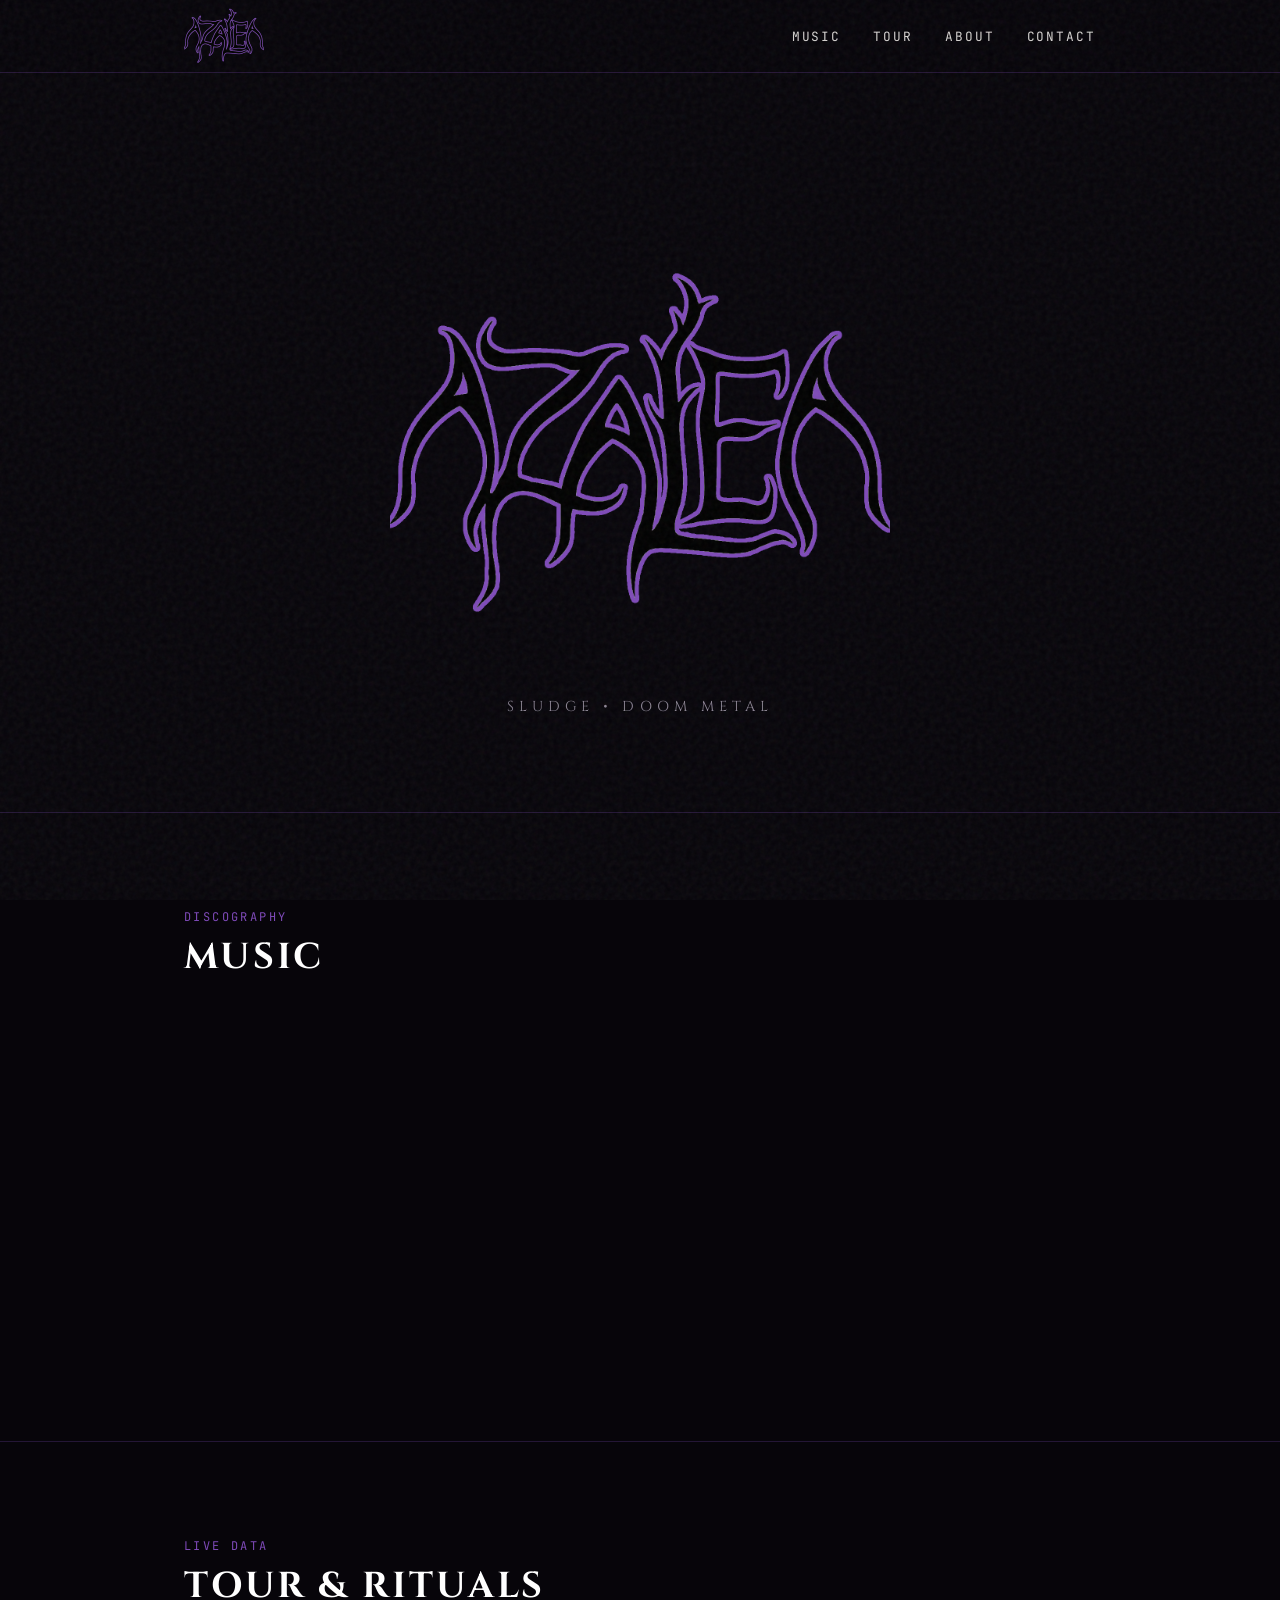
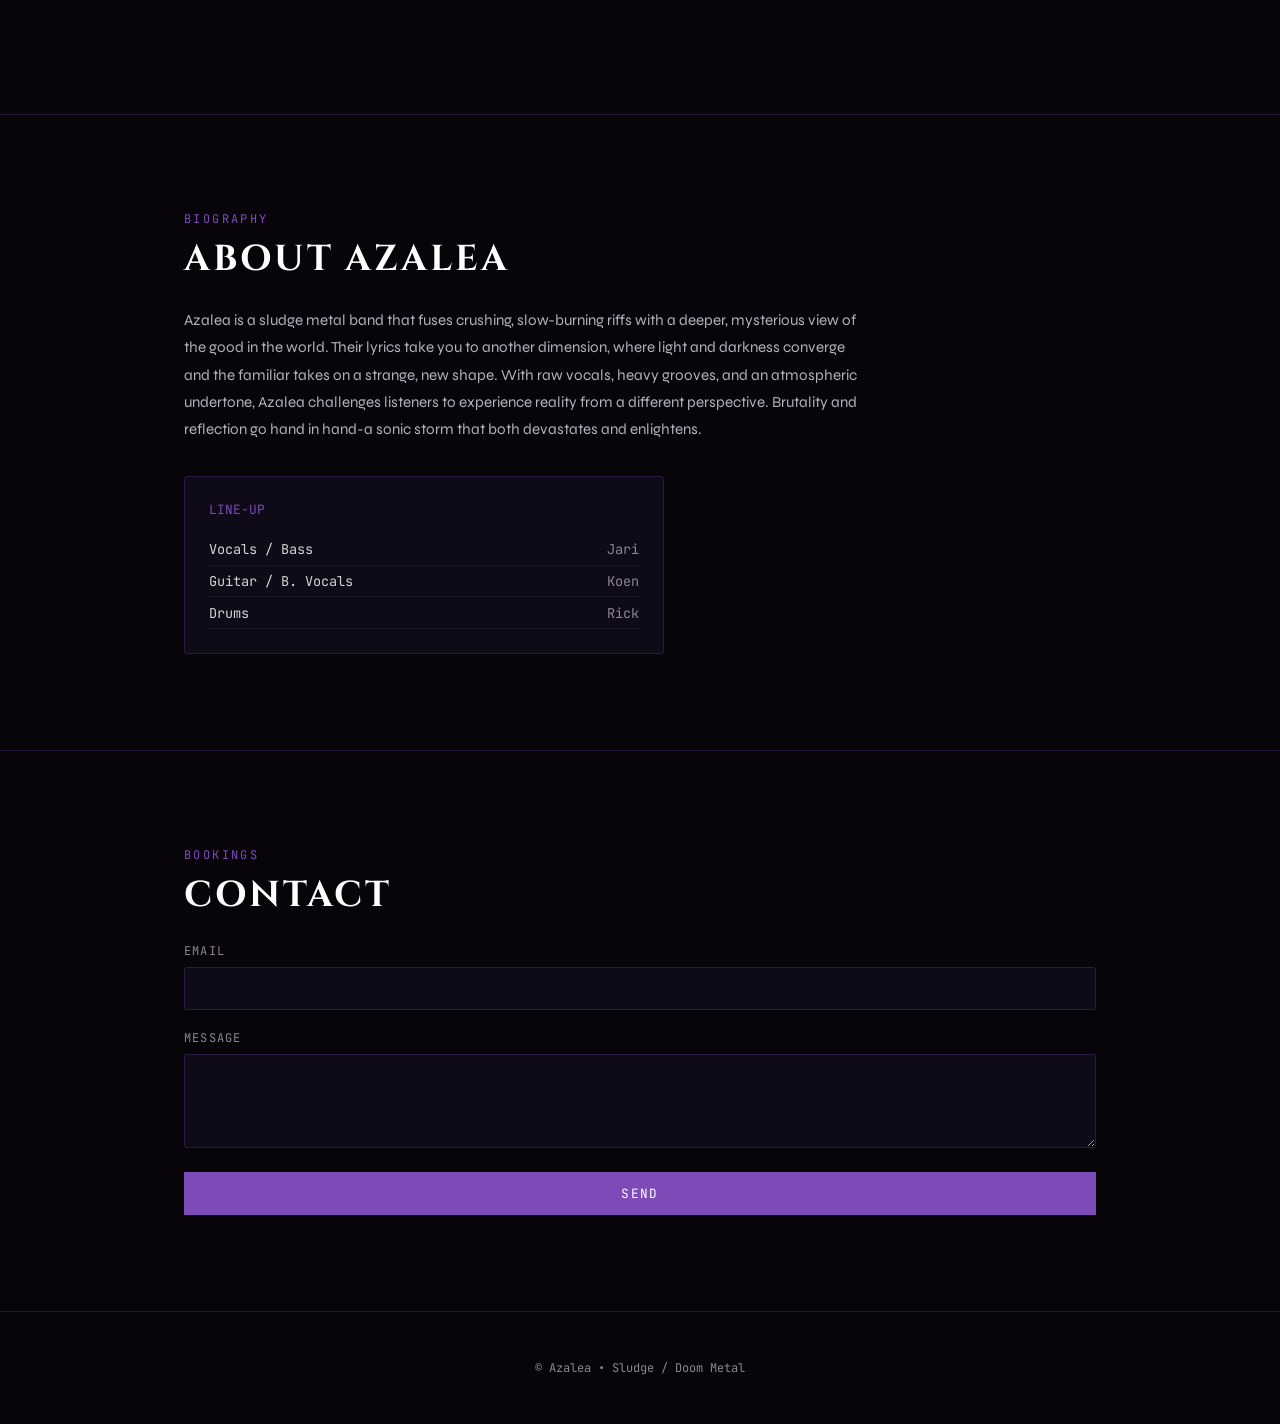
==== index.html @ 16173505 "first commit" ====
<!DOCTYPE html>
<html lang="nl">
<head>
  <meta charset="UTF-8">
  <meta name="viewport" content="width=device-width, initial-scale=1.0">
  <title>Azalea | Sludge &amp; Doom</title>
  
  <!-- Typografie: UnifrakturMaguntia (Doom/Gothic), Cinzel & Syne -->
  <link rel="preconnect" href="https://fonts.googleapis.com">
  <link rel="preconnect" href="https://fonts.gstatic.com" crossorigin>
  <link href="https://fonts.googleapis.com/css2?family=Cinzel:wght@600;800&family=Syne:wght@400;600&family=UnifrakturMaguntia&family=JetBrains+Mono:wght@400;500&display=swap" rel="stylesheet">
  <link rel="stylesheet" href="styles.css">
</head>

<body>
  <!-- Geanimeerde Grain Overlay (Pure CSS/SVG Data URI) -->
  <div class="film-grain"></div>

  <header>
    <div class="container nav-inner">
      <a href="#" class="font-gothic" style="font-size: 2rem; color: #fff;">        
        <img src="images\AzaleaTextBlackWithPurpleBorder.png" alt="Logo" id="logo-banner">
      </a>
      <nav class="nav-links font-mono">
        <a href="#muziek">Music</a>
        <a href="#tour">Tour</a>
        <a href="#over">About</a>
        <a href="#contact">Contact</a>
        <!-- <a href="#rider">Rider</a> -->
      </nav>
    </div>
  </header>

  <main>
    <!-- HERO -->
    <section class="hero">
      <div class="container">
        <!-- <h1 class="hero-title font-gothic">Azalea</h1> -->
        <img src="images\AzaleaTextBlackWithPurpleBorder.png" alt="Logo" id="logo-body">
        <p class="hero-subtitle font-cinzel">Sludge &bull; Doom Metal</p>
      </div>
    </section>

    <!-- MUZIEK / RELEASES -->
    <section id="muziek">
      <div class="container">

        <span class="section-tag font-mono">Discography</span>
        <h2 class="section-title font-cinzel">Music</h2>
        
        <iframe data-testid="embed-iframe" style="border-radius:12px" src="https://open.spotify.com/embed/artist/0kKaTsmBnzw7orHhPOg2nT?utm_source=generator&theme=0&si=a61c5b6fee55493f" width="100%" height="352" frameBorder="0" allowfullscreen="" allow="autoplay; clipboard-write; encrypted-media; fullscreen; picture-in-picture" loading="lazy"></iframe>

        <!-- <div class="music-list">
          //Album / EP Container (Klaar om direct te vullen met jullie release)
          <article class="release-box">
            <header class="release-header">
              <div>
                <h3 class="font-cinzel">[Titel van Album / EP]</h3>
                <span class="font-mono" style="font-size: 0.75rem; color: var(--text-muted);">Jaar / Formaat (bijv. 2026 &bull; Vinyl &amp; Digital)</span>
              </div>
              <a href="#" class="ticket-link font-mono" target="_blank" rel="noopener">Bandcamp / Luister &rarr;</a>
            </header>

            //Semantische tracklijst
            <div class="font-mono">
              <div class="track-row">
                <span>01. [Tracknaam 1]</span>
                <span style="color: var(--text-muted);">00:00</span>
              </div>
              <div class="track-row">
                <span>02. [Tracknaam 2]</span>
                <span style="color: var(--text-muted);">00:00</span>
              </div>
              <div class="track-row">
                <span>03. [Tracknaam 3]</span>
                <span style="color: var(--text-muted);">00:00</span>
              </div>
            </div>
          </article>
        </div> -->
      </div>
    </section>

    <!-- TOUR & RITUELEN -->
    <section id="tour">
      <div class="container">
        <span class="section-tag font-mono">Live Data</span>
        <h2 class="section-title font-cinzel">Tour &amp; Rituals</h2>

        <!-- <table class="tour-table font-mono">
          <thead>
            <tr>
              <th>Datum</th>
              <th>Locatie / Zaal</th>
              <th>Stad</th>
              <th style="text-align: right;">Tickets / Info</th>
            </tr>
          </thead>
          <tbody>
            // Rij placeholder: kopieer voor elke nieuwe show
            <tr>
              <td>[DD MMM JJJJ]</td>
              <td>[Naam Zaal / Festival]</td>
              <td>[Stad, Land]</td>
              <td style="text-align: right;">
                <a href="#" class="ticket-link" target="_blank" rel="noopener">Info</a>
              </td>
            </tr>
          </tbody>
        </table> -->

        <!-- #region bandsintownWidget-->
          <script charset="utf-8" src="https://widgetv3.bandsintown.com/main.min.js"></script>
            <a class="bit-widget-initializer"
              data-artist-name="id_15620983"
              
              data-background-color="rgba(121,0,0,0)"
              data-separator-color="rgba(221,221,221,1)"
              data-text-color="rgba(66,66,66,1)"
              data-font="Luminari"
              data-auto-style="true"
              
              data-button-label-capitalization="capitalize"
              data-header-capitalization="uppercase"
              data-location-capitalization="capitalize"
              data-venue-capitalization="capitalize"
              data-local-dates-position="tab"
              data-display-lineup="false"
              data-display-start-time="false"
              data-social-share-icon="false"
              data-display-limit="all"
              
              data-date-format="MMM. D, YYYY"
              data-date-orientation="horizontal"
              data-date-border-color="#4A4A4A"
              data-date-border-width="1px"
              data-date-capitalization="capitalize"
              data-date-border-radius="10px"
              
              data-event-ticket-cta-size="medium"
              data-event-ticket-text="TICKETS"
              data-event-ticket-icon="false"
              data-event-ticket-cta-text-color="rgba(255,255,255,1)"
              data-event-ticket-cta-bg-color="rgba(126,74,184,1)"
              data-event-ticket-cta-border-color="rgba(126,74,184,1)"
              data-event-ticket-cta-border-width="0px"
              data-event-ticket-cta-border-radius="2px"
              
              data-sold-out-button-text-color="rgba(255,255,255,1)"
              data-sold-out-button-background-color="rgba(74,74,74,1)"
              data-sold-out-button-border-color="rgba(74,74,74,1)"
              data-sold-out-button-clickable="true"
              
              data-event-rsvp-position="left"
              data-event-rsvp-cta-size="medium"
              data-event-rsvp-only-show-icon="false"
              data-event-rsvp-text="RSVP"
              data-event-rsvp-icon="false"
              data-event-rsvp-cta-text-color="rgba(74,74,74,1)"
              data-event-rsvp-cta-bg-color="rgba(126,74,184,1)"
              data-event-rsvp-cta-border-color="rgba(74,74,74,1)"
              data-event-rsvp-cta-border-width="1px"
              data-event-rsvp-cta-border-radius="2px"
              
              data-follow-section-position="top"
              data-follow-section-alignment="center"
              data-follow-section-header-text="Get updates on new shows, new music, and more"
              data-follow-section-cta-size="medium"
              data-follow-section-cta-text="FOLLOW"
              data-follow-section-cta-icon="false"
              data-follow-section-cta-text-color="rgba(255,255,255,1)"
              data-follow-section-cta-bg-color="rgba(126,74,184,1)"
              data-follow-section-cta-border-color="rgba(74,74,74,1)"
              data-follow-section-cta-border-width="0px"
              data-follow-section-cta-border-radius="2px"
              
              data-play-my-city-position="bottom"
              data-play-my-city-alignment="center"
              data-play-my-city-header-text="Don't see a show near you?"
              data-play-my-city-cta-size="medium"
              data-play-my-city-cta-text="REQUEST A SHOW"
              data-play-my-city-cta-icon="false"
              data-play-my-city-cta-text-color="rgba(255,255,255,1)"
              data-play-my-city-cta-bg-color="rgba(126,74,184,1)"
              data-play-my-city-cta-border-color="rgba(74,74,74,1)"
              data-play-my-city-cta-border-width="0px"
              data-play-my-city-cta-border-radius="2px"
              
              data-language="en"
              data-layout-breakpoint="900"
              data-app-id="d1e17d46e41386266c8e45680f3ad95c"
              data-bit-logo-position="hidden"
              data-bit-logo-color="rgba(66,66,66,1)">
            </a>
        <!-- #endregion -->

      </div>
    </section>

    <!-- OVER DE BAND -->
    <section id="over">
      <div class="container">
        <span class="section-tag font-mono">Biography</span>
        <h2 class="section-title font-cinzel">About Azalea</h2>

        <div style="max-width: 680px; line-height: 1.8; margin-top: 1.5rem; font-size: 0.95rem; color: #b5b0be;">
          <p style="margin-bottom: 1.25rem;">
            Azalea is a sludge metal band that fuses crushing, slow-burning riffs with a deeper, mysterious view of the good in the world. 
            Their lyrics take you to another dimension, where light and darkness converge and the familiar takes on a strange, new shape. 
            With raw vocals, heavy grooves, and an atmospheric undertone, Azalea challenges listeners to experience reality from a different perspective. 
            Brutality and reflection go hand in hand-a sonic storm that both devastates and enlightens.
          </p>
        </div>

        <!-- Bezetting -->
        <div class="rider-card font-mono" style="margin-top: 2rem; max-width: 480px;">
          <div style="font-size: 0.8rem; color: var(--azalea-purple); text-transform: uppercase;">Line-up</div>
          <ul>
            <li><span>Vocals / Bass</span><span style="color: var(--text-muted);">Jari</span></li>
            <li><span>Guitar / B. Vocals</span><span style="color: var(--text-muted);">Koen</span></li>
            <li><span>Drums</span><span style="color: var(--text-muted);">Rick</span></li>
          </ul>
        </div>
      </div>
    </section>

    <!-- CONTACT & EPK RIDER -->
    <section id="contact">
      <div class="container">
        <div class="grid-1">
          <!-- Boekingen / Contact Formulier -->
          <div>
            <span class="section-tag font-mono">Bookings</span>
            <h2 class="section-title font-cinzel">Contact</h2>
            <form action="mailto:azaleadoom@gmail.com" method="POST" enctype="text/plain" style="margin-top: 1.5rem;">
              <!-- <div class="form-group">
                <label for="naam" class="font-mono">Name / Organisatie</label>
                <input type="text" id="naam" name="naam" required>
              </div> -->
              <div class="form-group">
                <label for="email" class="font-mono">Email</label>
                <input type="email" id="email" name="email" required>
              </div>
              <div class="form-group">
                <label for="bericht" class="font-mono">Message</label>
                <textarea id="bericht" name="bericht" rows="4" required></textarea>
              </div>
              <button type="submit" class="btn-submit">Send</button>
            </form>
          </div>

          <!-- Technische Rider Skeleton -->
          <!-- <div id="rider">
            <span class="section-tag font-mono">Voor Zaaltechnici</span>
            <h2 class="section-title font-cinzel">Technische Rider</h2>
            <div class="rider-card font-mono" style="margin-top: 1.5rem;">
              <p style="font-size: 0.8rem; color: var(--text-muted); margin-bottom: 1rem;">
                Basisspecificaties voor optredens.
              </p>
              <ul>
                <li><span>Priklijst</span><span>[Aantal kanalen, bijv. 12]</span></li>
                <li><span>Stemming</span><span>Drop-A (Voldoende sublaag PA vereist)</span></li>
                <li><span>Monitoring</span><span>Minimaal 4 groepen</span></li>
                <li><span>Stroom</span><span>Vrije 16A groepen op het podium</span></li>
              </ul>
              <div style="margin-top: 1.25rem;">
                <a href="#" class="ticket-link" style="display: inline-block; width: 100%; text-align: center;">Download Volledige PDF Rider</a>
              </div>
            </div>
          </div> -->
        </div>
      </div>
    </section>
  </main>

  <footer>
    <div class="container font-mono">
      <p>&copy; Azalea &bull; Sludge / Doom Metal</p>
    </div>
  </footer>
</body>
</html>
---- styles.css ----
:root {
    --bg-dark: #07050a;
    --bg-surface: #0f0a17;
    --bg-elevated: #160f22;
    --azalea-purple: #7E4AB8;
    --azalea-light: #a778e3;
    --text-main: #d6d3d1;
    --text-muted: #8c8594;
    --border-subtle: rgba(126, 74, 184, 0.25);
    --border-focus: rgba(126, 74, 184, 0.7);
}

* {
    box-sizing: border-box;
    margin: 0;
    padding: 0;
}

html {
    scroll-behavior: smooth;
    background-color: var(--bg-dark);
    color: var(--text-main);
    font-family: 'Syne', sans-serif;
}

/* Film grain overlay zonder externe assets */
.film-grain {
    position: fixed;
    inset: 0;
    width: 100vw;
    height: 100vh;
    pointer-events: none;
    z-index: 50;
    opacity: 0.06;
    background-image: url("data:image/svg+xml,%3Csvg viewBox='0 0 200 200' xmlns='http://www.w3.org/2000/svg'%3E%3Cfilter id='noiseFilter'%3E%3CfeTurbulence type='fractalNoise' baseFrequency='0.85' numOctaves='3' stitchTiles='stitch'/%3E%3C/filter%3E%3Crect width='100%25' height='100%25' filter='url(%23noiseFilter)'/%3E%3C/svg%3E");
    animation: grainJitter 0.35s steps(4) infinite;
}

@keyframes grainJitter {
    0% { transform: translate(0, 0); }
    25% { transform: translate(-2px, 2px); }
    50% { transform: translate(3px, -1px); }
    75% { transform: translate(-2px, -3px); }
    100% { transform: translate(1px, 2px); }
}

/* Typografie & utilities */
.font-gothic { font-family: 'UnifrakturMaguntia', serif; }
.font-cinzel { font-family: 'Cinzel', serif; letter-spacing: 0.08em; }
.font-mono { font-family: 'JetBrains Mono', monospace; }

a {
    color: inherit;
    text-decoration: none;
    transition: color 0.2s ease;
}

/* Layout componenten */
.container {
    width: 100%;
    max-width: 960px;
    margin: 0 auto;
    padding: 0 1.5rem;
}

header {
    position: sticky;
    top: 0;
    z-index: 40;
    background-color: rgba(7, 5, 10, 0.92);
    backdrop-filter: blur(8px);
    border-bottom: 1px solid var(--border-subtle);
}

.nav-inner {
    display: flex;
    justify-content: space-between;
    align-items: center;
    height: 4.5rem;
}

.nav-links {
    display: flex;
    gap: 2rem;
    font-size: 0.8rem;
    text-transform: uppercase;
    letter-spacing: 0.15em;
}

.nav-links a:hover {
    color: var(--azalea-purple);
}

section {
    padding: 6rem 0;
    border-bottom: 1px solid var(--border-subtle);
}

.section-title {
    font-size: 2.25rem;
    color: #fff;
    margin-bottom: 0.5rem;
    text-transform: uppercase;
}

.section-tag {
    font-size: 0.75rem;
    color: var(--azalea-purple);
    text-transform: uppercase;
    letter-spacing: 0.2em;
    display: block;
    margin-bottom: 0.5rem;
}

/* Hero */
.hero {
    min-height: 80vh;
    display: flex;
    align-items: center;
    justify-content: center;
    text-align: center;
    position: relative;
}

.hero-title {
    font-size: clamp(4.5rem, 14vw, 9.5rem);
    color: #f5f5f4;
    line-height: 0.95;
    text-shadow: 0 0 35px rgba(126, 74, 184, 0.5);
}

.hero-subtitle {
    font-size: 0.9rem;
    letter-spacing: 0.35em;
    text-transform: uppercase;
    color: var(--text-muted);
    margin-top: 1.5rem;
}

/* Markup: Muziek lijst */
.music-list {
    display: flex;
    flex-direction: column;
    gap: 1.5rem;
    margin-top: 2.5rem;
}

.release-box {
    border: 1px solid var(--border-subtle);
    background-color: var(--bg-surface);
    padding: 1.5rem;
    border-radius: 4px;
}

.release-header {
    display: flex;
    justify-content: space-between;
    align-items: baseline;
    border-bottom: 1px solid var(--border-subtle);
    padding-bottom: 0.75rem;
    margin-bottom: 1rem;
}

.release-header h3 {
    font-size: 1.25rem;
    color: #fff;
}

.track-row {
    display: flex;
    justify-content: space-between;
    padding: 0.5rem 0;
    font-size: 0.85rem;
    border-bottom: 1px solid rgba(255, 255, 255, 0.04);
}

.track-row:last-child {
    border-bottom: none;
}

/* Markup: Tour tabel */
.tour-table {
    width: 100%;
    border-collapse: collapse;
    margin-top: 2rem;
    font-size: 0.85rem;
}

.tour-table th {
    text-align: left;
    padding: 0.75rem 1rem;
    color: var(--azalea-purple);
    border-bottom: 1px solid var(--border-subtle);
    font-size: 0.75rem;
    text-transform: uppercase;
    letter-spacing: 0.1em;
}

.tour-table td {
    padding: 1rem;
    border-bottom: 1px solid rgba(255, 255, 255, 0.05);
}

.tour-table tr:hover td {
    background-color: var(--bg-surface);
}

.ticket-link {
    color: var(--azalea-purple);
    border: 1px solid var(--border-subtle);
    padding: 0.35rem 0.75rem;
    border-radius: 3px;
    font-size: 0.75rem;
    text-transform: uppercase;
}

.ticket-link:hover {
    background-color: var(--azalea-purple);
    color: #fff;
}

/* Formulieren & EPK */
.grid-2 {
    display: grid;
    grid-template-columns: 1fr;
    gap: 3rem;
    margin-top: 2rem;
}

@media (min-width: 768px) {
    .grid-2 {
    grid-template-columns: 1fr 1fr;
    }
}

.form-group {
    margin-bottom: 1.25rem;
}

.form-group label {
    display: block;
    font-size: 0.75rem;
    text-transform: uppercase;
    letter-spacing: 0.1em;
    margin-bottom: 0.5rem;
    color: var(--text-muted);
}

.form-group input,
.form-group textarea {
    width: 100%;
    background-color: var(--bg-surface);
    border: 1px solid var(--border-subtle);
    color: #fff;
    padding: 0.75rem;
    font-family: inherit;
    font-size: 0.85rem;
    border-radius: 3px;
}

.form-group input:focus,
.form-group textarea:focus {
    outline: none;
    border-color: var(--azalea-purple);
}

.btn-submit {
    background-color: var(--azalea-purple);
    color: #fff;
    border: none;
    padding: 0.8rem 1.5rem;
    font-family: 'JetBrains Mono', monospace;
    font-size: 0.8rem;
    text-transform: uppercase;
    letter-spacing: 0.1em;
    cursor: pointer;
    width: 100%;
}

.btn-submit:hover {
    background-color: var(--azalea-light);
}

.rider-card {
    background-color: var(--bg-surface);
    border: 1px solid var(--border-subtle);
    padding: 1.5rem;
    border-radius: 4px;
}

.rider-card ul {
    list-style: none;
    margin-top: 1rem;
}

.rider-card li {
    padding: 0.4rem 0;
    border-bottom: 1px solid rgba(255, 255, 255, 0.05);
    font-size: 0.85rem;
    display: flex;
    justify-content: space-between;
}

footer {
    padding: 3rem 0;
    text-align: center;
    font-size: 0.75rem;
    color: var(--text-muted);
}

#logo-banner {
    height: 80px;
}

#logo-body {
    height: 500px;
}
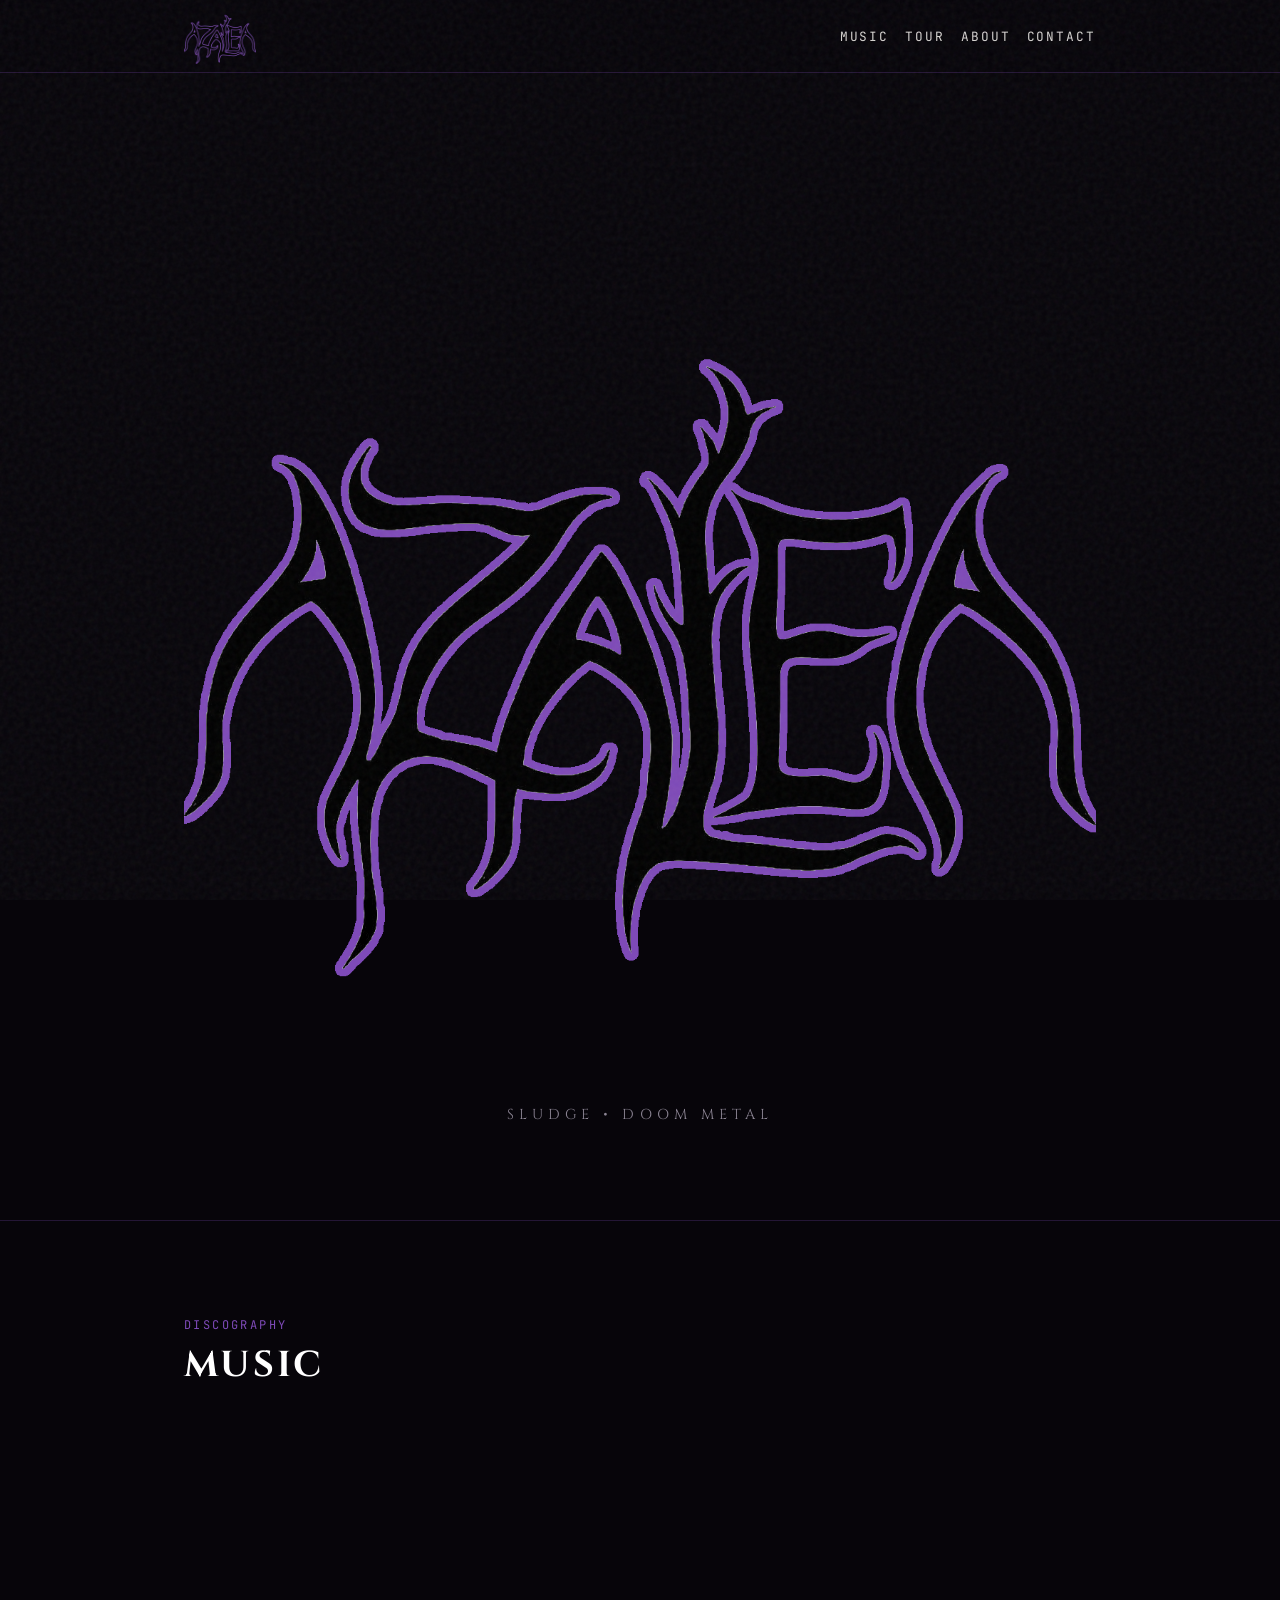
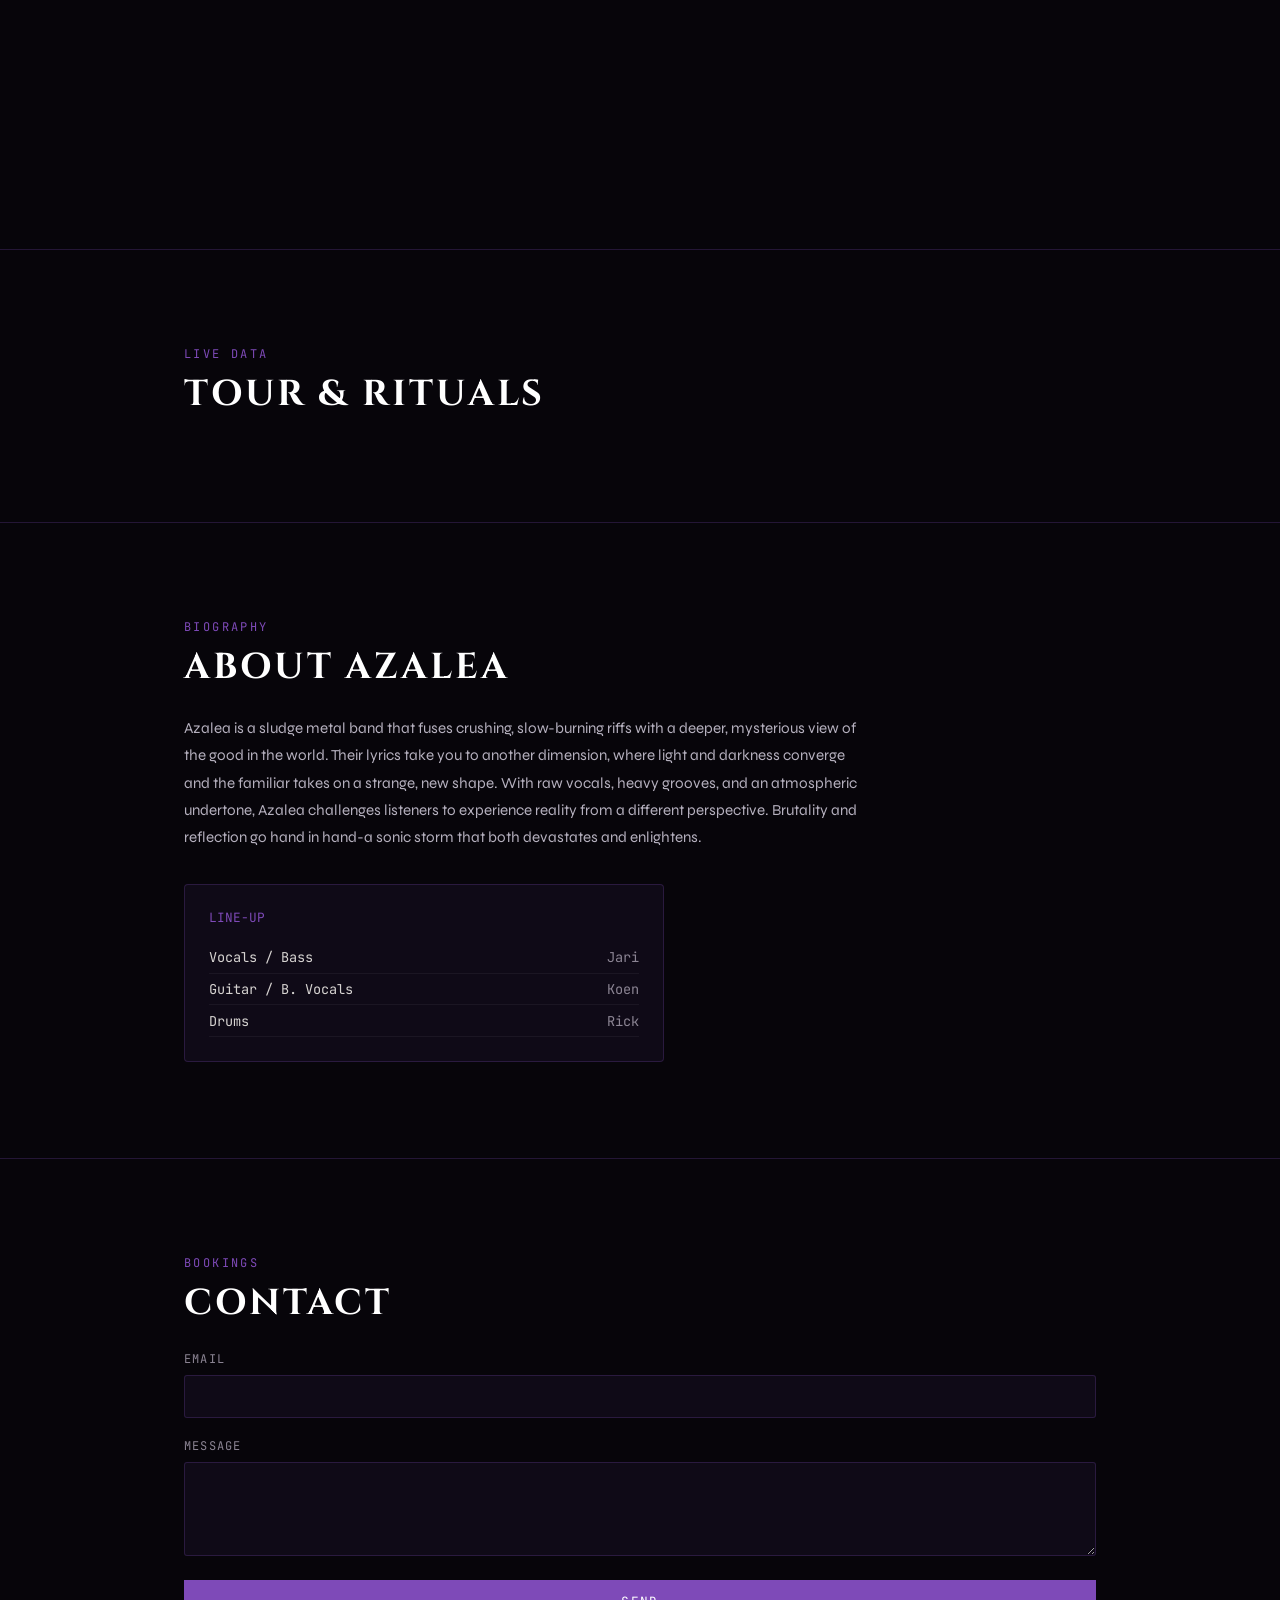
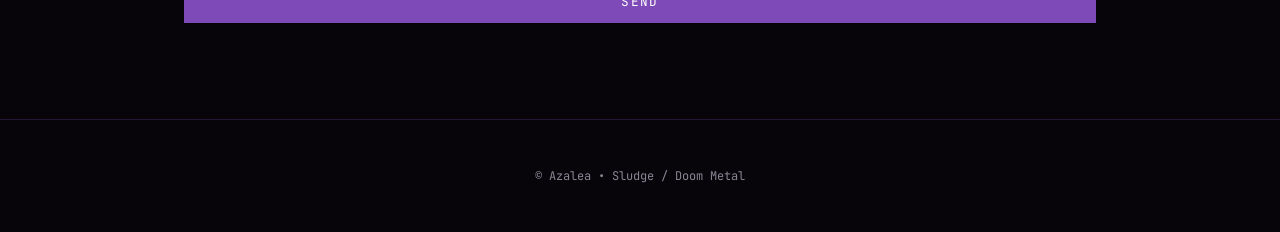
==== commit 3ba9da6f: "Logo en banner fixes" ====
--- a/index.html
+++ b/index.html
@@ -18,8 +18,9 @@
 
   <header>
     <div class="container nav-inner">
-      <a href="#" class="font-gothic" style="font-size: 2rem; color: #fff;">        
-        <img src="images\AzaleaTextBlackWithPurpleBorder.png" alt="Logo" id="logo-banner">
+      <a href="#" class="font-gothic">
+        <div id="banner-text">Azalea</div>
+        <img src="images\AzaleaTextBlackWithPurpleBorder.png" alt="Logo" id="banner-logo">
       </a>
       <nav class="nav-links font-mono">
         <a href="#muziek">Music</a>
@@ -36,7 +37,7 @@
     <section class="hero">
       <div class="container">
         <!-- <h1 class="hero-title font-gothic">Azalea</h1> -->
-        <img src="images\AzaleaTextBlackWithPurpleBorder.png" alt="Logo" id="logo-body">
+        <img src="images\AzaleaTextBlackWithPurpleBorder.png" alt="Logo" id="body-logo">
         <p class="hero-subtitle font-cinzel">Sludge &bull; Doom Metal</p>
       </div>
     </section>
--- a/styles.css
+++ b/styles.css
@@ -27,8 +27,8 @@
 .film-grain {
     position: fixed;
     inset: 0;
-    width: 100vw;
-    height: 100vh;
+    width: 100%;
+    height: 100%;
     pointer-events: none;
     z-index: 50;
     opacity: 0.06;
@@ -81,7 +81,7 @@
 
 .nav-links {
     display: flex;
-    gap: 2rem;
+    gap: 1rem;
     font-size: 0.8rem;
     text-transform: uppercase;
     letter-spacing: 0.15em;
@@ -308,10 +308,31 @@
     color: var(--text-muted);
 }
 
-#logo-banner {
-    height: 80px;
-}
-
-#logo-body {
-    height: 500px;
+#banner-text {
+    margin-right: 1rem;
+    font-size: 1.5rem; 
+    color: #fff;
+    display: none;
+}
+
+#banner-logo {
+    width: 100%;
+    max-height: 4.5rem;
+    display: block;
+}
+
+#body-logo {
+    max-width: 100%;
+    height: auto;
+    display: block;
+}
+
+@media (max-width: 400px) {
+    #banner-text {
+        display: block !important;
+    }
+
+    #banner-logo {
+        display: none;
+    }
 }
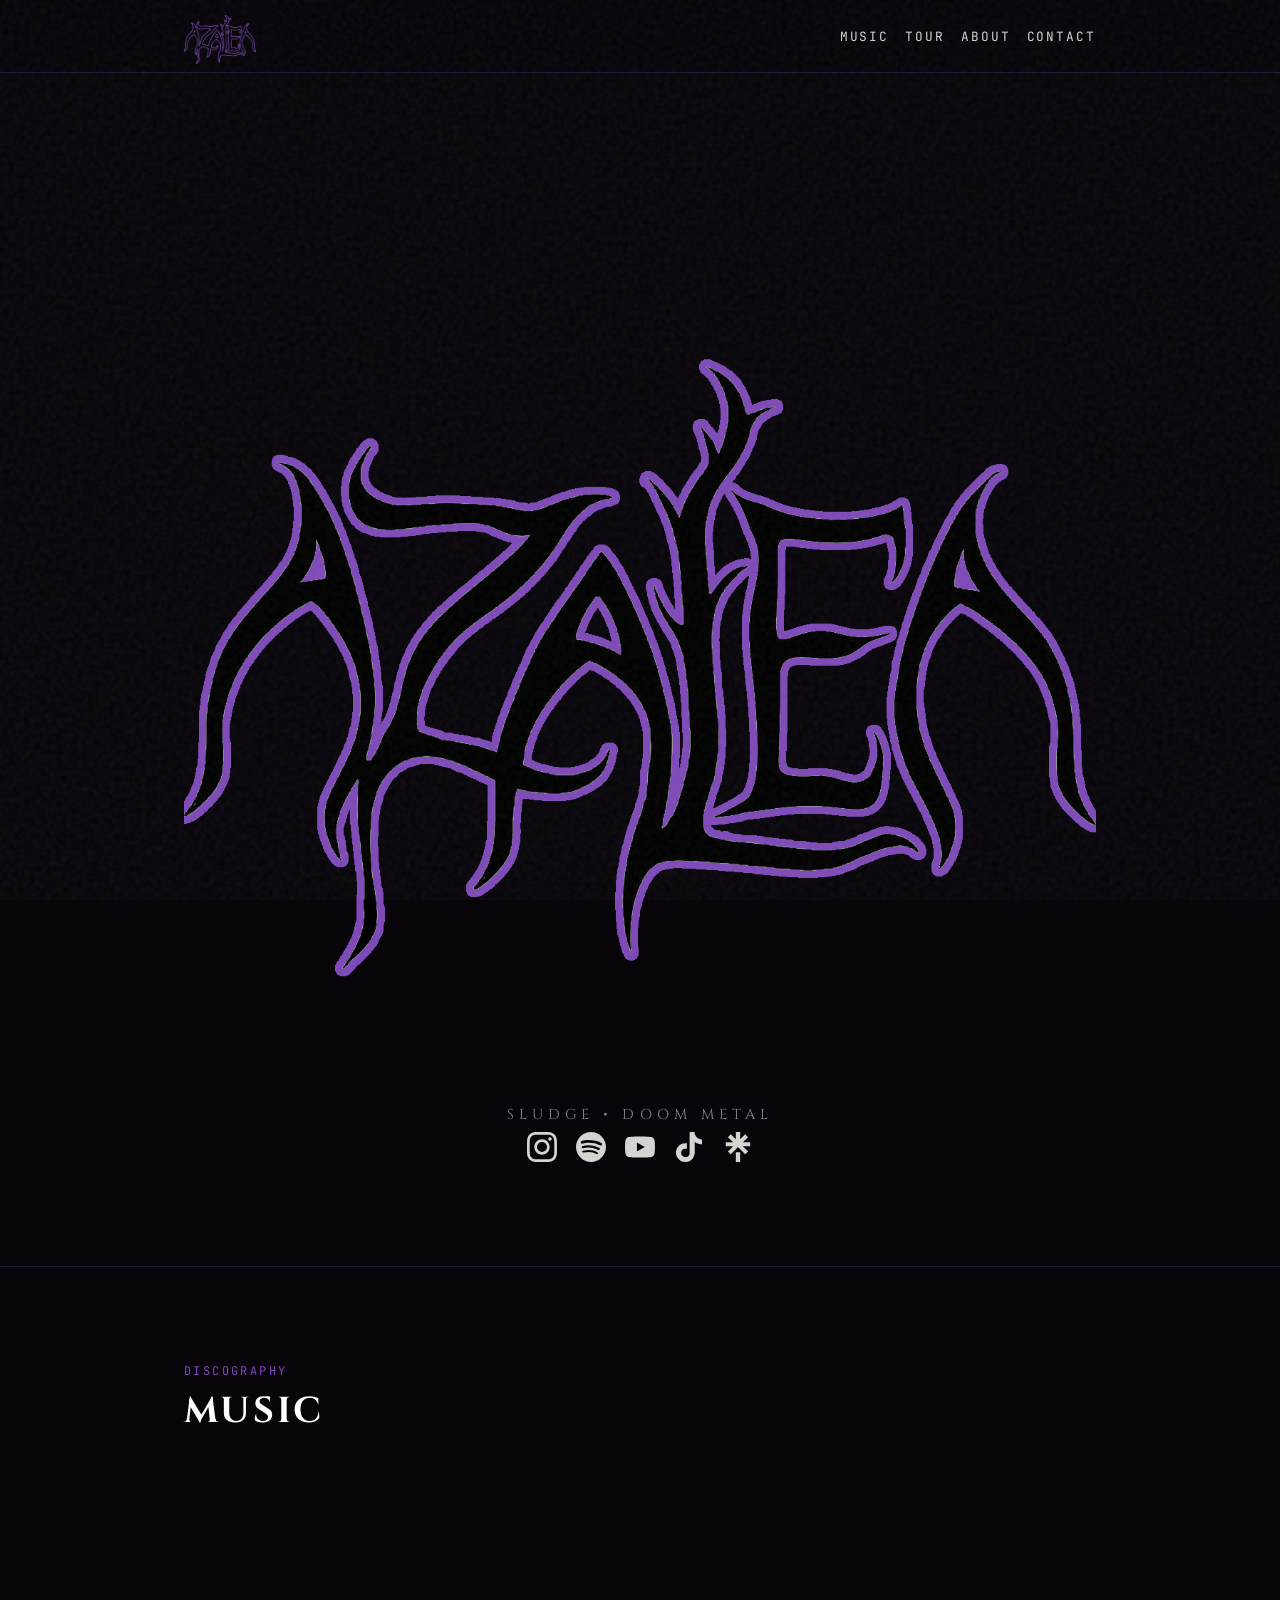
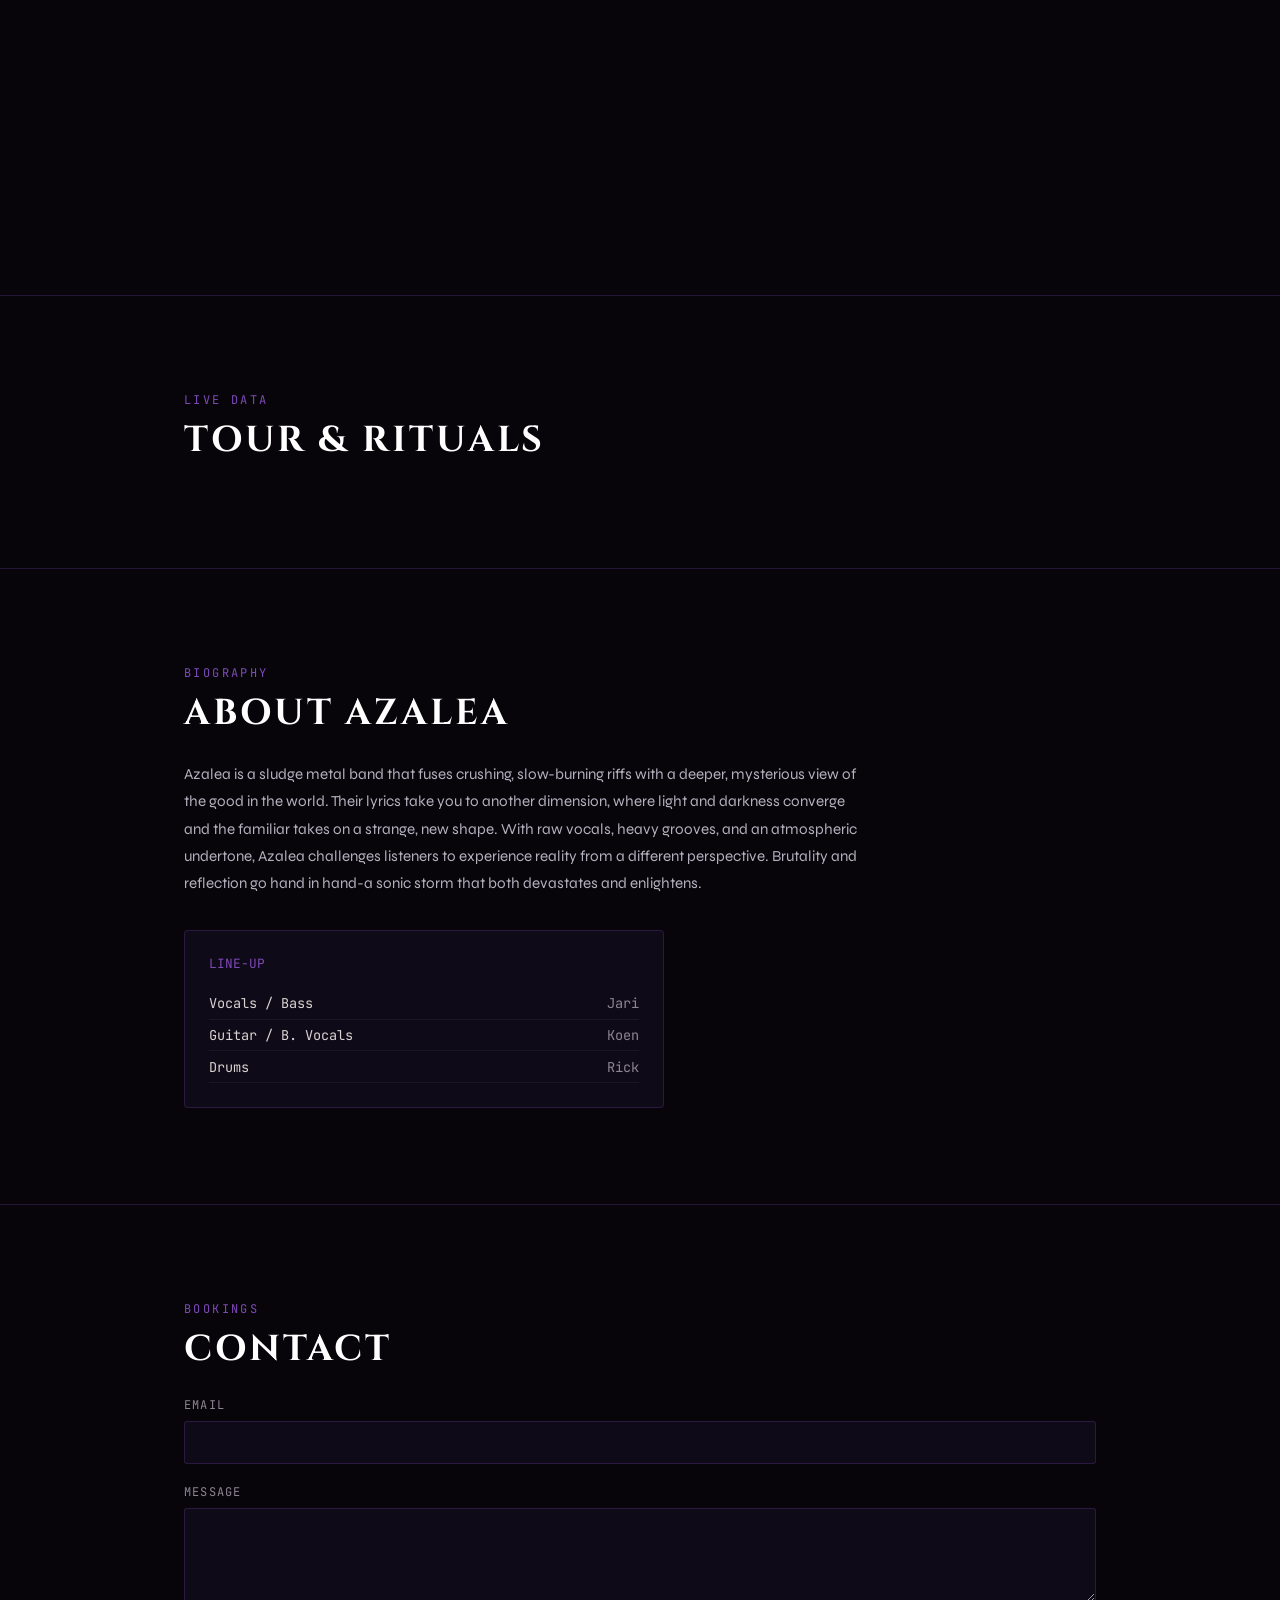
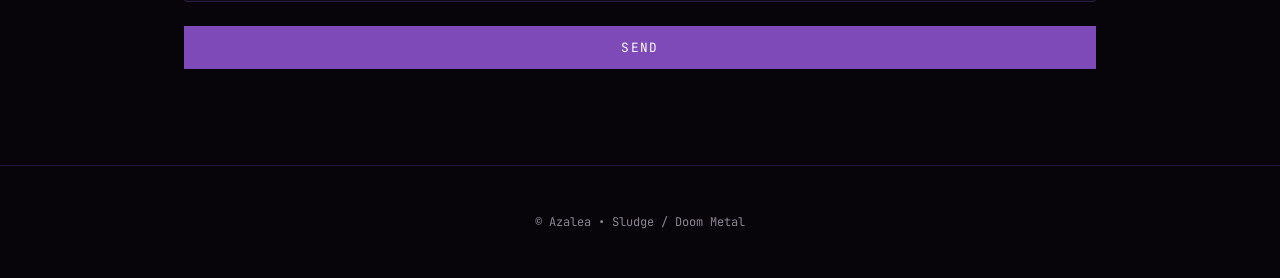
==== commit ef1c77fb: "Social buttons toegevoegd" ====
--- a/index.html
+++ b/index.html
@@ -39,6 +39,42 @@
         <!-- <h1 class="hero-title font-gothic">Azalea</h1> -->
         <img src="images\AzaleaTextBlackWithPurpleBorder.png" alt="Logo" id="body-logo">
         <p class="hero-subtitle font-cinzel">Sludge &bull; Doom Metal</p>
+        <div class="socials">
+          <a href="https://www.instagram.com/azaleadoom/" aria-label="Instagram">
+              <svg viewBox="0 0 24 24" fill="currentColor">
+              <title>Spotify</title>
+              <path d="M7.0301.084c-1.2768.0602-2.1487.264-2.911.5634-.7888.3075-1.4575.72-2.1228 1.3877-.6652.6677-1.075 1.3368-1.3802 2.127-.2954.7638-.4956 1.6365-.552 2.914-.0564 1.2775-.0689 1.6882-.0626 4.947.0062 3.2586.0206 3.6671.0825 4.9473.061 1.2765.264 2.1482.5635 2.9107.308.7889.72 1.4573 1.388 2.1228.6679.6655 1.3365 1.0743 2.1285 1.38.7632.295 1.6361.4961 2.9134.552 1.2773.056 1.6884.069 4.9462.0627 3.2578-.0062 3.668-.0207 4.9478-.0814 1.28-.0607 2.147-.2652 2.9098-.5633.7889-.3086 1.4578-.72 2.1228-1.3881.665-.6682 1.0745-1.3378 1.3795-2.1284.2957-.7632.4966-1.636.552-2.9124.056-1.2809.0692-1.6898.063-4.948-.0063-3.2583-.021-3.6668-.0817-4.9465-.0607-1.2797-.264-2.1487-.5633-2.9117-.3084-.7889-.72-1.4568-1.3876-2.1228C21.2982 1.33 20.628.9208 19.8378.6165 19.074.321 18.2017.1197 16.9244.0645 15.6471.0093 15.236-.005 11.977.0014 8.718.0076 8.31.0215 7.0301.0839m.1402 21.6932c-1.17-.0509-1.8053-.2453-2.2287-.408-.5606-.216-.96-.4771-1.3819-.895-.422-.4178-.6811-.8186-.9-1.378-.1644-.4234-.3624-1.058-.4171-2.228-.0595-1.2645-.072-1.6442-.079-4.848-.007-3.2037.0053-3.583.0607-4.848.05-1.169.2456-1.805.408-2.2282.216-.5613.4762-.96.895-1.3816.4188-.4217.8184-.6814 1.3783-.9003.423-.1651 1.0575-.3614 2.227-.4171 1.2655-.06 1.6447-.072 4.848-.079 3.2033-.007 3.5835.005 4.8495.0608 1.169.0508 1.8053.2445 2.228.408.5608.216.96.4754 1.3816.895.4217.4194.6816.8176.9005 1.3787.1653.4217.3617 1.056.4169 2.2263.0602 1.2655.0739 1.645.0796 4.848.0058 3.203-.0055 3.5834-.061 4.848-.051 1.17-.245 1.8055-.408 2.2294-.216.5604-.4763.96-.8954 1.3814-.419.4215-.8181.6811-1.3783.9-.4224.1649-1.0577.3617-2.2262.4174-1.2656.0595-1.6448.072-4.8493.079-3.2045.007-3.5825-.006-4.848-.0608M16.953 5.5864A1.44 1.44 0 1 0 18.39 4.144a1.44 1.44 0 0 0-1.437 1.4424M5.8385 12.012c.0067 3.4032 2.7706 6.1557 6.173 6.1493 3.4026-.0065 6.157-2.7701 6.1506-6.1733-.0065-3.4032-2.771-6.1565-6.174-6.1498-3.403.0067-6.156 2.771-6.1496 6.1738M8 12.0077a4 4 0 1 1 4.008 3.9921A3.9996 3.9996 0 0 1 8 12.0077"/>
+            </svg> 
+          </a>
+
+          <a href="https://open.spotify.com/artist/0kKaTsmBnzw7orHhPOg2nT" aria-label="Spotify">
+            <svg viewBox="0 0 24 24" fill="currentColor">
+              <title>Spotify</title>
+              <path d="M12 0C5.4 0 0 5.4 0 12s5.4 12 12 12 12-5.4 12-12S18.66 0 12 0zm5.521 17.34c-.24.359-.66.48-1.021.24-2.82-1.74-6.36-2.101-10.561-1.141-.418.122-.779-.179-.899-.539-.12-.421.18-.78.54-.9 4.56-1.021 8.52-.6 11.64 1.32.42.18.479.659.301 1.02zm1.44-3.3c-.301.42-.841.6-1.262.3-3.239-1.98-8.159-2.58-11.939-1.38-.479.12-1.02-.12-1.14-.6-.12-.48.12-1.021.6-1.141C9.6 9.9 15 10.561 18.72 12.84c.361.181.54.78.241 1.2zm.12-3.36C15.24 8.4 8.82 8.16 5.16 9.301c-.6.179-1.2-.181-1.38-.721-.18-.601.18-1.2.72-1.381 4.26-1.26 11.28-1.02 15.721 1.621.539.3.719 1.02.419 1.56-.299.421-1.02.599-1.559.3z"/>
+            </svg>        
+          </a>
+          
+          <a href="https://www.youtube.com/@Azaleadoom" aria-label="YouTube">
+            <svg viewBox="0 0 24 24" fill="currentColor">
+              <title>YouTube</title>
+              <path d="M23.498 6.186a3.016 3.016 0 0 0-2.122-2.136C19.505 3.545 12 3.545 12 3.545s-7.505 0-9.377.505A3.017 3.017 0 0 0 .502 6.186C0 8.07 0 12 0 12s0 3.93.502 5.814a3.016 3.016 0 0 0 2.122 2.136c1.871.505 9.376.505 9.376.505s7.505 0 9.377-.505a3.015 3.015 0 0 0 2.122-2.136C24 15.93 24 12 24 12s0-3.93-.502-5.814zM9.545 15.568V8.432L15.818 12l-6.273 3.568z"/>
+            </svg>
+          </a>
+
+          <a href="https://www.tiktok.com/@azalea.doom" aria-label="TikTok">
+            <svg viewBox="0 0 24 24" fill="currentColor">
+              <title>TikTok</title>
+              <path d="M12.525.02c1.31-.02 2.61-.01 3.91-.02.08 1.53.63 3.09 1.75 4.17 1.12 1.11 2.7 1.62 4.24 1.79v4.03c-1.44-.05-2.89-.35-4.2-.97-.57-.26-1.1-.59-1.62-.93-.01 2.92.01 5.84-.02 8.75-.08 1.4-.54 2.79-1.35 3.94-1.31 1.92-3.58 3.17-5.91 3.21-1.43.08-2.86-.31-4.08-1.03-2.02-1.19-3.44-3.37-3.65-5.71-.02-.5-.03-1-.01-1.49.18-1.9 1.12-3.72 2.58-4.96 1.66-1.44 3.98-2.13 6.15-1.72.02 1.48-.04 2.96-.04 4.44-.99-.32-2.15-.23-3.02.37-.63.41-1.11 1.04-1.36 1.75-.21.51-.15 1.07-.14 1.61.24 1.64 1.82 3.02 3.5 2.87 1.12-.01 2.19-.66 2.77-1.61.19-.33.4-.67.41-1.06.1-1.79.06-3.57.07-5.36.01-4.03-.01-8.05.02-12.07z"/>
+            </svg>
+          </a>
+
+          <a href="https://linktr.ee/azaleadoom" aria-label="Linktree">
+            <svg viewBox="0 0 24 24" fill="currentColor">
+              <title>Linktree</title>
+              <path d="m13.73635 5.85251 4.00467-4.11665 2.3248 2.3808-4.20064 4.00466h5.9085v3.30473h-5.9365l4.22865 4.10766-2.3248 2.3338L12.0005 12.099l-5.74052 5.76852-2.3248-2.3248 4.22864-4.10766h-5.9375V8.12132h5.9085L3.93417 4.11666l2.3248-2.3808 4.00468 4.11665V0h3.4727zm-3.4727 10.30614h3.4727V24h-3.4727z"/>
+            </svg>
+          </a>
+        </div>
       </div>
     </section>
 
--- a/styles.css
+++ b/styles.css
@@ -327,6 +327,19 @@
     display: block;
 }
 
+.socials a {
+    margin: 0.5rem;
+    display: inline-flex;
+    align-items: center;
+    justify-content: center;
+    width: 30px;
+    height: 30px;
+    border-radius: 50%;
+    transition: transform .2s, filter .2s;
+}
+
+.socials a:hover { transform: translateY(-3px) scale(1.08); filter: brightness(1.1); }
+
 @media (max-width: 400px) {
     #banner-text {
         display: block !important;
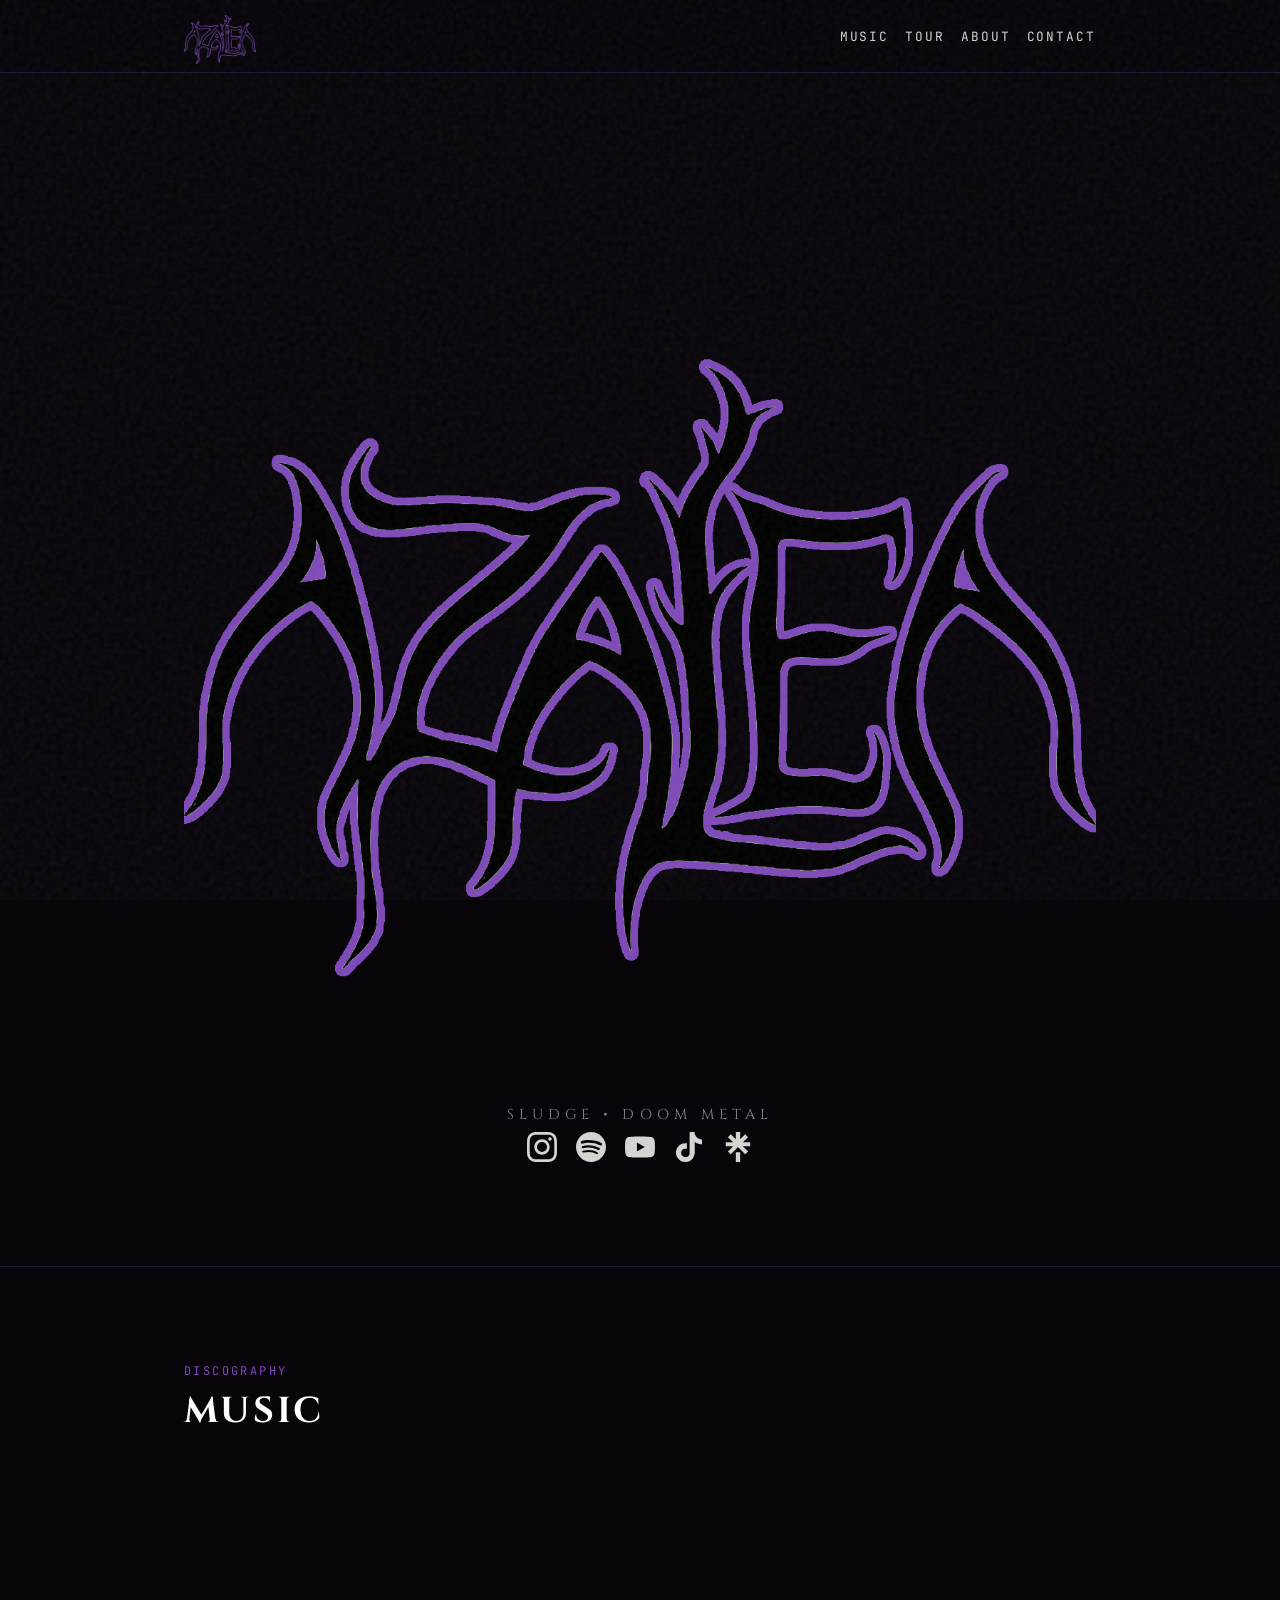
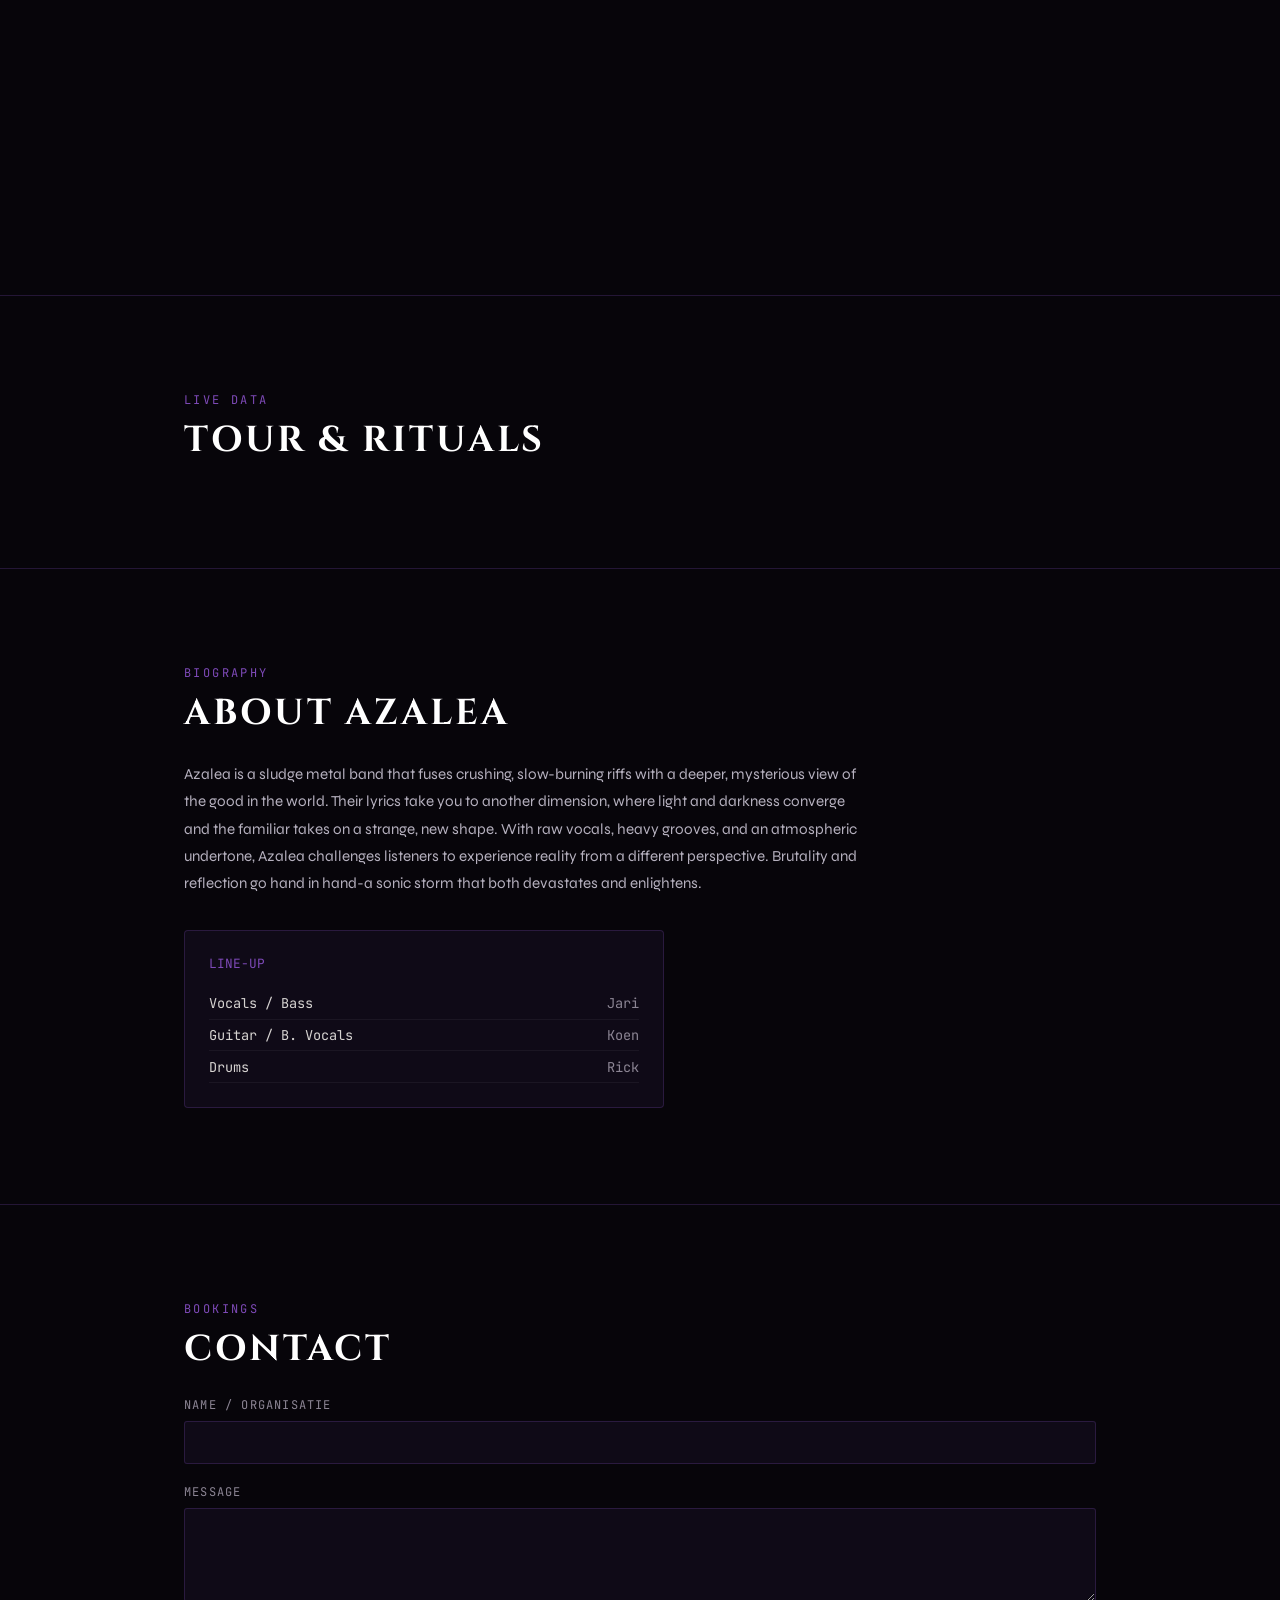
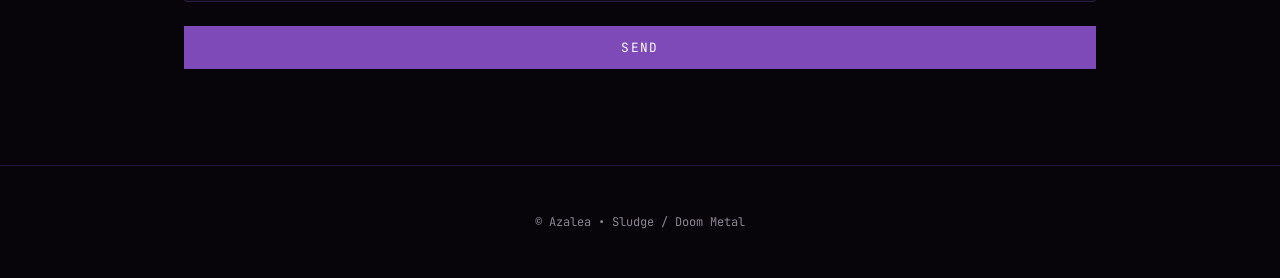
==== commit 07e01ea6: "updated the contact form" ====
--- a/index.html
+++ b/index.html
@@ -1,319 +1,319 @@
 <!DOCTYPE html>
-<html lang="nl">
+<html lang="en">
+
 <head>
-  <meta charset="UTF-8">
-  <meta name="viewport" content="width=device-width, initial-scale=1.0">
-  <title>Azalea | Sludge &amp; Doom</title>
-  
-  <!-- Typografie: UnifrakturMaguntia (Doom/Gothic), Cinzel & Syne -->
-  <link rel="preconnect" href="https://fonts.googleapis.com">
-  <link rel="preconnect" href="https://fonts.gstatic.com" crossorigin>
-  <link href="https://fonts.googleapis.com/css2?family=Cinzel:wght@600;800&family=Syne:wght@400;600&family=UnifrakturMaguntia&family=JetBrains+Mono:wght@400;500&display=swap" rel="stylesheet">
-  <link rel="stylesheet" href="styles.css">
+    <meta charset="UTF-8">
+    <meta name="viewport" content="width=device-width, initial-scale=1.0">
+    <title>Azalea | Sludge &amp; Doom</title>
+
+    <!-- Typografie: UnifrakturMaguntia (Doom/Gothic), Cinzel & Syne -->
+    <link rel="preconnect" href="https://fonts.googleapis.com">
+    <link rel="preconnect" href="https://fonts.gstatic.com" crossorigin>
+    <link href="https://fonts.googleapis.com/css2?family=Cinzel:wght@600;800&family=Syne:wght@400;600&family=UnifrakturMaguntia&family=JetBrains+Mono:wght@400;500&display=swap" rel="stylesheet">
+    <link rel="stylesheet" href="styles.css">
+    <script src="scripts.js"></script>
 </head>
 
 <body>
-  <!-- Geanimeerde Grain Overlay (Pure CSS/SVG Data URI) -->
-  <div class="film-grain"></div>
-
-  <header>
-    <div class="container nav-inner">
-      <a href="#" class="font-gothic">
-        <div id="banner-text">Azalea</div>
-        <img src="images\AzaleaTextBlackWithPurpleBorder.png" alt="Logo" id="banner-logo">
-      </a>
-      <nav class="nav-links font-mono">
-        <a href="#muziek">Music</a>
-        <a href="#tour">Tour</a>
-        <a href="#over">About</a>
-        <a href="#contact">Contact</a>
-        <!-- <a href="#rider">Rider</a> -->
-      </nav>
-    </div>
-  </header>
-
-  <main>
-    <!-- HERO -->
-    <section class="hero">
-      <div class="container">
-        <!-- <h1 class="hero-title font-gothic">Azalea</h1> -->
-        <img src="images\AzaleaTextBlackWithPurpleBorder.png" alt="Logo" id="body-logo">
-        <p class="hero-subtitle font-cinzel">Sludge &bull; Doom Metal</p>
-        <div class="socials">
-          <a href="https://www.instagram.com/azaleadoom/" aria-label="Instagram">
-              <svg viewBox="0 0 24 24" fill="currentColor">
-              <title>Spotify</title>
-              <path d="M7.0301.084c-1.2768.0602-2.1487.264-2.911.5634-.7888.3075-1.4575.72-2.1228 1.3877-.6652.6677-1.075 1.3368-1.3802 2.127-.2954.7638-.4956 1.6365-.552 2.914-.0564 1.2775-.0689 1.6882-.0626 4.947.0062 3.2586.0206 3.6671.0825 4.9473.061 1.2765.264 2.1482.5635 2.9107.308.7889.72 1.4573 1.388 2.1228.6679.6655 1.3365 1.0743 2.1285 1.38.7632.295 1.6361.4961 2.9134.552 1.2773.056 1.6884.069 4.9462.0627 3.2578-.0062 3.668-.0207 4.9478-.0814 1.28-.0607 2.147-.2652 2.9098-.5633.7889-.3086 1.4578-.72 2.1228-1.3881.665-.6682 1.0745-1.3378 1.3795-2.1284.2957-.7632.4966-1.636.552-2.9124.056-1.2809.0692-1.6898.063-4.948-.0063-3.2583-.021-3.6668-.0817-4.9465-.0607-1.2797-.264-2.1487-.5633-2.9117-.3084-.7889-.72-1.4568-1.3876-2.1228C21.2982 1.33 20.628.9208 19.8378.6165 19.074.321 18.2017.1197 16.9244.0645 15.6471.0093 15.236-.005 11.977.0014 8.718.0076 8.31.0215 7.0301.0839m.1402 21.6932c-1.17-.0509-1.8053-.2453-2.2287-.408-.5606-.216-.96-.4771-1.3819-.895-.422-.4178-.6811-.8186-.9-1.378-.1644-.4234-.3624-1.058-.4171-2.228-.0595-1.2645-.072-1.6442-.079-4.848-.007-3.2037.0053-3.583.0607-4.848.05-1.169.2456-1.805.408-2.2282.216-.5613.4762-.96.895-1.3816.4188-.4217.8184-.6814 1.3783-.9003.423-.1651 1.0575-.3614 2.227-.4171 1.2655-.06 1.6447-.072 4.848-.079 3.2033-.007 3.5835.005 4.8495.0608 1.169.0508 1.8053.2445 2.228.408.5608.216.96.4754 1.3816.895.4217.4194.6816.8176.9005 1.3787.1653.4217.3617 1.056.4169 2.2263.0602 1.2655.0739 1.645.0796 4.848.0058 3.203-.0055 3.5834-.061 4.848-.051 1.17-.245 1.8055-.408 2.2294-.216.5604-.4763.96-.8954 1.3814-.419.4215-.8181.6811-1.3783.9-.4224.1649-1.0577.3617-2.2262.4174-1.2656.0595-1.6448.072-4.8493.079-3.2045.007-3.5825-.006-4.848-.0608M16.953 5.5864A1.44 1.44 0 1 0 18.39 4.144a1.44 1.44 0 0 0-1.437 1.4424M5.8385 12.012c.0067 3.4032 2.7706 6.1557 6.173 6.1493 3.4026-.0065 6.157-2.7701 6.1506-6.1733-.0065-3.4032-2.771-6.1565-6.174-6.1498-3.403.0067-6.156 2.771-6.1496 6.1738M8 12.0077a4 4 0 1 1 4.008 3.9921A3.9996 3.9996 0 0 1 8 12.0077"/>
-            </svg> 
-          </a>
-
-          <a href="https://open.spotify.com/artist/0kKaTsmBnzw7orHhPOg2nT" aria-label="Spotify">
-            <svg viewBox="0 0 24 24" fill="currentColor">
-              <title>Spotify</title>
-              <path d="M12 0C5.4 0 0 5.4 0 12s5.4 12 12 12 12-5.4 12-12S18.66 0 12 0zm5.521 17.34c-.24.359-.66.48-1.021.24-2.82-1.74-6.36-2.101-10.561-1.141-.418.122-.779-.179-.899-.539-.12-.421.18-.78.54-.9 4.56-1.021 8.52-.6 11.64 1.32.42.18.479.659.301 1.02zm1.44-3.3c-.301.42-.841.6-1.262.3-3.239-1.98-8.159-2.58-11.939-1.38-.479.12-1.02-.12-1.14-.6-.12-.48.12-1.021.6-1.141C9.6 9.9 15 10.561 18.72 12.84c.361.181.54.78.241 1.2zm.12-3.36C15.24 8.4 8.82 8.16 5.16 9.301c-.6.179-1.2-.181-1.38-.721-.18-.601.18-1.2.72-1.381 4.26-1.26 11.28-1.02 15.721 1.621.539.3.719 1.02.419 1.56-.299.421-1.02.599-1.559.3z"/>
-            </svg>        
-          </a>
-          
-          <a href="https://www.youtube.com/@Azaleadoom" aria-label="YouTube">
-            <svg viewBox="0 0 24 24" fill="currentColor">
-              <title>YouTube</title>
-              <path d="M23.498 6.186a3.016 3.016 0 0 0-2.122-2.136C19.505 3.545 12 3.545 12 3.545s-7.505 0-9.377.505A3.017 3.017 0 0 0 .502 6.186C0 8.07 0 12 0 12s0 3.93.502 5.814a3.016 3.016 0 0 0 2.122 2.136c1.871.505 9.376.505 9.376.505s7.505 0 9.377-.505a3.015 3.015 0 0 0 2.122-2.136C24 15.93 24 12 24 12s0-3.93-.502-5.814zM9.545 15.568V8.432L15.818 12l-6.273 3.568z"/>
-            </svg>
-          </a>
-
-          <a href="https://www.tiktok.com/@azalea.doom" aria-label="TikTok">
-            <svg viewBox="0 0 24 24" fill="currentColor">
-              <title>TikTok</title>
-              <path d="M12.525.02c1.31-.02 2.61-.01 3.91-.02.08 1.53.63 3.09 1.75 4.17 1.12 1.11 2.7 1.62 4.24 1.79v4.03c-1.44-.05-2.89-.35-4.2-.97-.57-.26-1.1-.59-1.62-.93-.01 2.92.01 5.84-.02 8.75-.08 1.4-.54 2.79-1.35 3.94-1.31 1.92-3.58 3.17-5.91 3.21-1.43.08-2.86-.31-4.08-1.03-2.02-1.19-3.44-3.37-3.65-5.71-.02-.5-.03-1-.01-1.49.18-1.9 1.12-3.72 2.58-4.96 1.66-1.44 3.98-2.13 6.15-1.72.02 1.48-.04 2.96-.04 4.44-.99-.32-2.15-.23-3.02.37-.63.41-1.11 1.04-1.36 1.75-.21.51-.15 1.07-.14 1.61.24 1.64 1.82 3.02 3.5 2.87 1.12-.01 2.19-.66 2.77-1.61.19-.33.4-.67.41-1.06.1-1.79.06-3.57.07-5.36.01-4.03-.01-8.05.02-12.07z"/>
-            </svg>
-          </a>
-
-          <a href="https://linktr.ee/azaleadoom" aria-label="Linktree">
-            <svg viewBox="0 0 24 24" fill="currentColor">
-              <title>Linktree</title>
-              <path d="m13.73635 5.85251 4.00467-4.11665 2.3248 2.3808-4.20064 4.00466h5.9085v3.30473h-5.9365l4.22865 4.10766-2.3248 2.3338L12.0005 12.099l-5.74052 5.76852-2.3248-2.3248 4.22864-4.10766h-5.9375V8.12132h5.9085L3.93417 4.11666l2.3248-2.3808 4.00468 4.11665V0h3.4727zm-3.4727 10.30614h3.4727V24h-3.4727z"/>
-            </svg>
-          </a>
+    <!-- Geanimeerde Grain Overlay (Pure CSS/SVG Data URI) -->
+    <div class="film-grain"></div>
+
+    <header>
+        <div class="container nav-inner">
+            <a href="#" class="font-gothic">
+                <div id="banner-text">Azalea</div>
+                <img src="images\AzaleaTextBlackWithPurpleBorder.png" alt="Logo" id="banner-logo">
+            </a>
+            <nav class="nav-links font-mono">
+                <a href="#muziek">Music</a>
+                <a href="#tour">Tour</a>
+                <a href="#over">About</a>
+                <a href="#contact">Contact</a>
+                <!-- <a href="#rider">Rider</a> -->
+            </nav>
         </div>
-      </div>
-    </section>
-
-    <!-- MUZIEK / RELEASES -->
-    <section id="muziek">
-      <div class="container">
-
-        <span class="section-tag font-mono">Discography</span>
-        <h2 class="section-title font-cinzel">Music</h2>
-        
-        <iframe data-testid="embed-iframe" style="border-radius:12px" src="https://open.spotify.com/embed/artist/0kKaTsmBnzw7orHhPOg2nT?utm_source=generator&theme=0&si=a61c5b6fee55493f" width="100%" height="352" frameBorder="0" allowfullscreen="" allow="autoplay; clipboard-write; encrypted-media; fullscreen; picture-in-picture" loading="lazy"></iframe>
-
-        <!-- <div class="music-list">
-          //Album / EP Container (Klaar om direct te vullen met jullie release)
-          <article class="release-box">
-            <header class="release-header">
-              <div>
-                <h3 class="font-cinzel">[Titel van Album / EP]</h3>
-                <span class="font-mono" style="font-size: 0.75rem; color: var(--text-muted);">Jaar / Formaat (bijv. 2026 &bull; Vinyl &amp; Digital)</span>
-              </div>
-              <a href="#" class="ticket-link font-mono" target="_blank" rel="noopener">Bandcamp / Luister &rarr;</a>
-            </header>
-
-            //Semantische tracklijst
-            <div class="font-mono">
-              <div class="track-row">
-                <span>01. [Tracknaam 1]</span>
-                <span style="color: var(--text-muted);">00:00</span>
-              </div>
-              <div class="track-row">
-                <span>02. [Tracknaam 2]</span>
-                <span style="color: var(--text-muted);">00:00</span>
-              </div>
-              <div class="track-row">
-                <span>03. [Tracknaam 3]</span>
-                <span style="color: var(--text-muted);">00:00</span>
-              </div>
-            </div>
-          </article>
-        </div> -->
-      </div>
-    </section>
-
-    <!-- TOUR & RITUELEN -->
-    <section id="tour">
-      <div class="container">
-        <span class="section-tag font-mono">Live Data</span>
-        <h2 class="section-title font-cinzel">Tour &amp; Rituals</h2>
-
-        <!-- <table class="tour-table font-mono">
-          <thead>
-            <tr>
-              <th>Datum</th>
-              <th>Locatie / Zaal</th>
-              <th>Stad</th>
-              <th style="text-align: right;">Tickets / Info</th>
-            </tr>
-          </thead>
-          <tbody>
-            // Rij placeholder: kopieer voor elke nieuwe show
-            <tr>
-              <td>[DD MMM JJJJ]</td>
-              <td>[Naam Zaal / Festival]</td>
-              <td>[Stad, Land]</td>
-              <td style="text-align: right;">
-                <a href="#" class="ticket-link" target="_blank" rel="noopener">Info</a>
-              </td>
-            </tr>
-          </tbody>
-        </table> -->
-
-        <!-- #region bandsintownWidget-->
-          <script charset="utf-8" src="https://widgetv3.bandsintown.com/main.min.js"></script>
-            <a class="bit-widget-initializer"
-              data-artist-name="id_15620983"
-              
-              data-background-color="rgba(121,0,0,0)"
-              data-separator-color="rgba(221,221,221,1)"
-              data-text-color="rgba(66,66,66,1)"
-              data-font="Luminari"
-              data-auto-style="true"
-              
-              data-button-label-capitalization="capitalize"
-              data-header-capitalization="uppercase"
-              data-location-capitalization="capitalize"
-              data-venue-capitalization="capitalize"
-              data-local-dates-position="tab"
-              data-display-lineup="false"
-              data-display-start-time="false"
-              data-social-share-icon="false"
-              data-display-limit="all"
-              
-              data-date-format="MMM. D, YYYY"
-              data-date-orientation="horizontal"
-              data-date-border-color="#4A4A4A"
-              data-date-border-width="1px"
-              data-date-capitalization="capitalize"
-              data-date-border-radius="10px"
-              
-              data-event-ticket-cta-size="medium"
-              data-event-ticket-text="TICKETS"
-              data-event-ticket-icon="false"
-              data-event-ticket-cta-text-color="rgba(255,255,255,1)"
-              data-event-ticket-cta-bg-color="rgba(126,74,184,1)"
-              data-event-ticket-cta-border-color="rgba(126,74,184,1)"
-              data-event-ticket-cta-border-width="0px"
-              data-event-ticket-cta-border-radius="2px"
-              
-              data-sold-out-button-text-color="rgba(255,255,255,1)"
-              data-sold-out-button-background-color="rgba(74,74,74,1)"
-              data-sold-out-button-border-color="rgba(74,74,74,1)"
-              data-sold-out-button-clickable="true"
-              
-              data-event-rsvp-position="left"
-              data-event-rsvp-cta-size="medium"
-              data-event-rsvp-only-show-icon="false"
-              data-event-rsvp-text="RSVP"
-              data-event-rsvp-icon="false"
-              data-event-rsvp-cta-text-color="rgba(74,74,74,1)"
-              data-event-rsvp-cta-bg-color="rgba(126,74,184,1)"
-              data-event-rsvp-cta-border-color="rgba(74,74,74,1)"
-              data-event-rsvp-cta-border-width="1px"
-              data-event-rsvp-cta-border-radius="2px"
-              
-              data-follow-section-position="top"
-              data-follow-section-alignment="center"
-              data-follow-section-header-text="Get updates on new shows, new music, and more"
-              data-follow-section-cta-size="medium"
-              data-follow-section-cta-text="FOLLOW"
-              data-follow-section-cta-icon="false"
-              data-follow-section-cta-text-color="rgba(255,255,255,1)"
-              data-follow-section-cta-bg-color="rgba(126,74,184,1)"
-              data-follow-section-cta-border-color="rgba(74,74,74,1)"
-              data-follow-section-cta-border-width="0px"
-              data-follow-section-cta-border-radius="2px"
-              
-              data-play-my-city-position="bottom"
-              data-play-my-city-alignment="center"
-              data-play-my-city-header-text="Don't see a show near you?"
-              data-play-my-city-cta-size="medium"
-              data-play-my-city-cta-text="REQUEST A SHOW"
-              data-play-my-city-cta-icon="false"
-              data-play-my-city-cta-text-color="rgba(255,255,255,1)"
-              data-play-my-city-cta-bg-color="rgba(126,74,184,1)"
-              data-play-my-city-cta-border-color="rgba(74,74,74,1)"
-              data-play-my-city-cta-border-width="0px"
-              data-play-my-city-cta-border-radius="2px"
-              
-              data-language="en"
-              data-layout-breakpoint="900"
-              data-app-id="d1e17d46e41386266c8e45680f3ad95c"
-              data-bit-logo-position="hidden"
-              data-bit-logo-color="rgba(66,66,66,1)">
-            </a>
-        <!-- #endregion -->
-
-      </div>
-    </section>
-
-    <!-- OVER DE BAND -->
-    <section id="over">
-      <div class="container">
-        <span class="section-tag font-mono">Biography</span>
-        <h2 class="section-title font-cinzel">About Azalea</h2>
-
-        <div style="max-width: 680px; line-height: 1.8; margin-top: 1.5rem; font-size: 0.95rem; color: #b5b0be;">
-          <p style="margin-bottom: 1.25rem;">
-            Azalea is a sludge metal band that fuses crushing, slow-burning riffs with a deeper, mysterious view of the good in the world. 
-            Their lyrics take you to another dimension, where light and darkness converge and the familiar takes on a strange, new shape. 
-            With raw vocals, heavy grooves, and an atmospheric undertone, Azalea challenges listeners to experience reality from a different perspective. 
-            Brutality and reflection go hand in hand-a sonic storm that both devastates and enlightens.
-          </p>
+    </header>
+
+    <main>
+        <!-- HERO -->
+        <section class="hero">
+            <div class="container">
+                <!-- <h1 class="hero-title font-gothic">Azalea</h1> -->
+                <img src="images\AzaleaTextBlackWithPurpleBorder.png" alt="Logo" id="body-logo">
+                <p class="hero-subtitle font-cinzel">Sludge &bull; Doom Metal</p>
+                <div class="socials">
+                    <a href="https://www.instagram.com/azaleadoom/" aria-label="Instagram">
+                        <svg viewBox="0 0 24 24" fill="currentColor">
+                        <title>Spotify</title>
+                        <path d="M7.0301.084c-1.2768.0602-2.1487.264-2.911.5634-.7888.3075-1.4575.72-2.1228 1.3877-.6652.6677-1.075 1.3368-1.3802 2.127-.2954.7638-.4956 1.6365-.552 2.914-.0564 1.2775-.0689 1.6882-.0626 4.947.0062 3.2586.0206 3.6671.0825 4.9473.061 1.2765.264 2.1482.5635 2.9107.308.7889.72 1.4573 1.388 2.1228.6679.6655 1.3365 1.0743 2.1285 1.38.7632.295 1.6361.4961 2.9134.552 1.2773.056 1.6884.069 4.9462.0627 3.2578-.0062 3.668-.0207 4.9478-.0814 1.28-.0607 2.147-.2652 2.9098-.5633.7889-.3086 1.4578-.72 2.1228-1.3881.665-.6682 1.0745-1.3378 1.3795-2.1284.2957-.7632.4966-1.636.552-2.9124.056-1.2809.0692-1.6898.063-4.948-.0063-3.2583-.021-3.6668-.0817-4.9465-.0607-1.2797-.264-2.1487-.5633-2.9117-.3084-.7889-.72-1.4568-1.3876-2.1228C21.2982 1.33 20.628.9208 19.8378.6165 19.074.321 18.2017.1197 16.9244.0645 15.6471.0093 15.236-.005 11.977.0014 8.718.0076 8.31.0215 7.0301.0839m.1402 21.6932c-1.17-.0509-1.8053-.2453-2.2287-.408-.5606-.216-.96-.4771-1.3819-.895-.422-.4178-.6811-.8186-.9-1.378-.1644-.4234-.3624-1.058-.4171-2.228-.0595-1.2645-.072-1.6442-.079-4.848-.007-3.2037.0053-3.583.0607-4.848.05-1.169.2456-1.805.408-2.2282.216-.5613.4762-.96.895-1.3816.4188-.4217.8184-.6814 1.3783-.9003.423-.1651 1.0575-.3614 2.227-.4171 1.2655-.06 1.6447-.072 4.848-.079 3.2033-.007 3.5835.005 4.8495.0608 1.169.0508 1.8053.2445 2.228.408.5608.216.96.4754 1.3816.895.4217.4194.6816.8176.9005 1.3787.1653.4217.3617 1.056.4169 2.2263.0602 1.2655.0739 1.645.0796 4.848.0058 3.203-.0055 3.5834-.061 4.848-.051 1.17-.245 1.8055-.408 2.2294-.216.5604-.4763.96-.8954 1.3814-.419.4215-.8181.6811-1.3783.9-.4224.1649-1.0577.3617-2.2262.4174-1.2656.0595-1.6448.072-4.8493.079-3.2045.007-3.5825-.006-4.848-.0608M16.953 5.5864A1.44 1.44 0 1 0 18.39 4.144a1.44 1.44 0 0 0-1.437 1.4424M5.8385 12.012c.0067 3.4032 2.7706 6.1557 6.173 6.1493 3.4026-.0065 6.157-2.7701 6.1506-6.1733-.0065-3.4032-2.771-6.1565-6.174-6.1498-3.403.0067-6.156 2.771-6.1496 6.1738M8 12.0077a4 4 0 1 1 4.008 3.9921A3.9996 3.9996 0 0 1 8 12.0077"/>
+                        </svg> 
+                    </a>
+
+                    <a href="https://open.spotify.com/artist/0kKaTsmBnzw7orHhPOg2nT" aria-label="Spotify">
+                        <svg viewBox="0 0 24 24" fill="currentColor">
+                        <title>Spotify</title>
+                        <path d="M12 0C5.4 0 0 5.4 0 12s5.4 12 12 12 12-5.4 12-12S18.66 0 12 0zm5.521 17.34c-.24.359-.66.48-1.021.24-2.82-1.74-6.36-2.101-10.561-1.141-.418.122-.779-.179-.899-.539-.12-.421.18-.78.54-.9 4.56-1.021 8.52-.6 11.64 1.32.42.18.479.659.301 1.02zm1.44-3.3c-.301.42-.841.6-1.262.3-3.239-1.98-8.159-2.58-11.939-1.38-.479.12-1.02-.12-1.14-.6-.12-.48.12-1.021.6-1.141C9.6 9.9 15 10.561 18.72 12.84c.361.181.54.78.241 1.2zm.12-3.36C15.24 8.4 8.82 8.16 5.16 9.301c-.6.179-1.2-.181-1.38-.721-.18-.601.18-1.2.72-1.381 4.26-1.26 11.28-1.02 15.721 1.621.539.3.719 1.02.419 1.56-.299.421-1.02.599-1.559.3z"/>
+                        </svg>        
+                    </a>
+                    
+                    <a href="https://www.youtube.com/@Azaleadoom" aria-label="YouTube">
+                        <svg viewBox="0 0 24 24" fill="currentColor">
+                        <title>YouTube</title>
+                        <path d="M23.498 6.186a3.016 3.016 0 0 0-2.122-2.136C19.505 3.545 12 3.545 12 3.545s-7.505 0-9.377.505A3.017 3.017 0 0 0 .502 6.186C0 8.07 0 12 0 12s0 3.93.502 5.814a3.016 3.016 0 0 0 2.122 2.136c1.871.505 9.376.505 9.376.505s7.505 0 9.377-.505a3.015 3.015 0 0 0 2.122-2.136C24 15.93 24 12 24 12s0-3.93-.502-5.814zM9.545 15.568V8.432L15.818 12l-6.273 3.568z"/>
+                        </svg>
+                    </a>
+
+                    <a href="https://www.tiktok.com/@azalea.doom" aria-label="TikTok">
+                        <svg viewBox="0 0 24 24" fill="currentColor">
+                        <title>TikTok</title>
+                        <path d="M12.525.02c1.31-.02 2.61-.01 3.91-.02.08 1.53.63 3.09 1.75 4.17 1.12 1.11 2.7 1.62 4.24 1.79v4.03c-1.44-.05-2.89-.35-4.2-.97-.57-.26-1.1-.59-1.62-.93-.01 2.92.01 5.84-.02 8.75-.08 1.4-.54 2.79-1.35 3.94-1.31 1.92-3.58 3.17-5.91 3.21-1.43.08-2.86-.31-4.08-1.03-2.02-1.19-3.44-3.37-3.65-5.71-.02-.5-.03-1-.01-1.49.18-1.9 1.12-3.72 2.58-4.96 1.66-1.44 3.98-2.13 6.15-1.72.02 1.48-.04 2.96-.04 4.44-.99-.32-2.15-.23-3.02.37-.63.41-1.11 1.04-1.36 1.75-.21.51-.15 1.07-.14 1.61.24 1.64 1.82 3.02 3.5 2.87 1.12-.01 2.19-.66 2.77-1.61.19-.33.4-.67.41-1.06.1-1.79.06-3.57.07-5.36.01-4.03-.01-8.05.02-12.07z"/>
+                        </svg>
+                    </a>
+
+                    <a href="https://linktr.ee/azaleadoom" aria-label="Linktree">
+                        <svg viewBox="0 0 24 24" fill="currentColor">
+                        <title>Linktree</title>
+                        <path d="m13.73635 5.85251 4.00467-4.11665 2.3248 2.3808-4.20064 4.00466h5.9085v3.30473h-5.9365l4.22865 4.10766-2.3248 2.3338L12.0005 12.099l-5.74052 5.76852-2.3248-2.3248 4.22864-4.10766h-5.9375V8.12132h5.9085L3.93417 4.11666l2.3248-2.3808 4.00468 4.11665V0h3.4727zm-3.4727 10.30614h3.4727V24h-3.4727z"/>
+                        </svg>
+                    </a>
+                </div>
+            </div>
+        </section>
+
+        <!-- MUZIEK / RELEASES -->
+        <section id="muziek">
+            <div class="container">
+                <span class="section-tag font-mono">Discography</span>
+                <h2 class="section-title font-cinzel">Music</h2>
+                
+                <iframe data-testid="embed-iframe" style="border-radius:12px" src="https://open.spotify.com/embed/artist/0kKaTsmBnzw7orHhPOg2nT?utm_source=generator&theme=0&si=a61c5b6fee55493f" width="100%" height="352" frameBorder="0" allowfullscreen="" allow="autoplay; clipboard-write; encrypted-media; fullscreen; picture-in-picture" loading="lazy"></iframe>
+
+                <!-- <div class="music-list">
+                //Album / EP Container (Klaar om direct te vullen met jullie release)
+                <article class="release-box">
+                    <header class="release-header">
+                    <div>
+                        <h3 class="font-cinzel">[Titel van Album / EP]</h3>
+                        <span class="font-mono" style="font-size: 0.75rem; color: var(--text-muted);">Jaar / Formaat (bijv. 2026 &bull; Vinyl &amp; Digital)</span>
+                    </div>
+                    <a href="#" class="ticket-link font-mono" target="_blank" rel="noopener">Bandcamp / Luister &rarr;</a>
+                    </header>
+
+                    //Semantische tracklijst
+                    <div class="font-mono">
+                    <div class="track-row">
+                        <span>01. [Tracknaam 1]</span>
+                        <span style="color: var(--text-muted);">00:00</span>
+                    </div>
+                    <div class="track-row">
+                        <span>02. [Tracknaam 2]</span>
+                        <span style="color: var(--text-muted);">00:00</span>
+                    </div>
+                    <div class="track-row">
+                        <span>03. [Tracknaam 3]</span>
+                        <span style="color: var(--text-muted);">00:00</span>
+                    </div>
+                    </div>
+                </article>
+                </div> -->
+            </div>
+        </section>
+
+        <!-- TOUR & RITUELEN -->
+        <section id="tour">
+            <div class="container">
+                <span class="section-tag font-mono">Live Data</span>
+                <h2 class="section-title font-cinzel">Tour &amp; Rituals</h2>
+
+                <!-- <table class="tour-table font-mono">
+                <thead>
+                    <tr>
+                    <th>Datum</th>
+                    <th>Locatie / Zaal</th>
+                    <th>Stad</th>
+                    <th style="text-align: right;">Tickets / Info</th>
+                    </tr>
+                </thead>
+                <tbody>
+                    // Rij placeholder: kopieer voor elke nieuwe show
+                    <tr>
+                    <td>[DD MMM JJJJ]</td>
+                    <td>[Naam Zaal / Festival]</td>
+                    <td>[Stad, Land]</td>
+                    <td style="text-align: right;">
+                        <a href="#" class="ticket-link" target="_blank" rel="noopener">Info</a>
+                    </td>
+                    </tr>
+                </tbody>
+                </table> -->
+
+                <!-- #region bandsintownWidget-->
+                <script charset="utf-8" src="https://widgetv3.bandsintown.com/main.min.js"></script>
+                <a class="bit-widget-initializer"
+                    data-artist-name="id_15620983"
+
+                    data-background-color="rgba(22,21,21,0)"
+                    data-separator-color="rgba(126,74,184,1)"
+                    data-text-color="rgba(255,255,255,1)"
+                    data-font="Courier"
+                    data-auto-style="true"
+
+                    data-button-label-capitalization="capitalize"
+                    data-header-capitalization="uppercase"
+                    data-location-capitalization="capitalize"
+                    data-venue-capitalization="capitalize"
+                    data-display-local-dates="false"
+                    data-local-dates-position="tab"
+                    data-display-past-dates="true"
+                    data-display-details="false"
+                    data-display-lineup="false"
+                    data-display-start-time="true"
+                    data-social-share-icon="false"
+                    data-display-limit="all"
+
+                    data-date-format="dddd, MMMM Do, YYYY"
+                    data-date-orientation="horizontal"
+                    data-date-border-color="#4A4A4A"
+                    data-date-border-width="1px"
+                    data-date-capitalization="capitalize"
+                    data-date-border-radius="10px"
+
+                    data-event-ticket-cta-size="medium"
+                    data-event-ticket-text="TICKETS"
+                    data-event-ticket-icon="true"
+                    data-event-ticket-cta-text-color="rgba(255,255,255,1)"
+                    data-event-ticket-cta-bg-color="rgba(126,74,184,1)"
+                    data-event-ticket-cta-border-color="rgba(126,74,184,1)"
+                    data-event-ticket-cta-border-width="0px"
+                    data-event-ticket-cta-border-radius="0px"
+
+                    data-sold-out-button-text-color="rgba(255,255,255,1)"
+                    data-sold-out-button-background-color="rgba(74,74,74,1)"
+                    data-sold-out-button-border-color="rgba(74,74,74,1)"
+                    data-sold-out-button-clickable="true"
+
+                    data-event-rsvp-position="right"
+                    data-event-rsvp-cta-size="medium"
+                    data-event-rsvp-only-show-icon="true"
+                    data-event-rsvp-text="RSVP"
+                    data-event-rsvp-icon="false"
+                    data-event-rsvp-cta-text-color="rgba(255,255,255,1)"
+                    data-event-rsvp-cta-bg-color="rgba(126,74,184,1)"
+                    data-event-rsvp-cta-border-color="rgba(74,74,74,1)"
+                    data-event-rsvp-cta-border-width="1px"
+                    data-event-rsvp-cta-border-radius="2px"
+
+                    data-follow-section-position="bottom"
+                    data-follow-section-alignment="center"
+                    data-follow-section-header-text="Get updates on new shows, new music, and more"
+                    data-follow-section-cta-size="medium"
+                    data-follow-section-cta-text="FOLLOW"
+                    data-follow-section-cta-icon="false"
+                    data-follow-section-cta-text-color="rgba(255,255,255,1)"
+                    data-follow-section-cta-bg-color="rgba(126,74,184,1)"
+                    data-follow-section-cta-border-color="rgba(74,74,74,1)"
+                    data-follow-section-cta-border-width="0px"
+                    data-follow-section-cta-border-radius="0px"
+
+                    data-play-my-city-position="hidden"
+                    data-play-my-city-alignment="center"
+                    data-play-my-city-header-text="Don’t see a show near you?"
+                    data-play-my-city-cta-size="medium"
+                    data-play-my-city-cta-text="REQUEST A SHOW"
+                    data-play-my-city-cta-icon="false"
+                    data-play-my-city-cta-text-color="rgba(255,255,255,1)"
+                    data-play-my-city-cta-bg-color="rgba(126,74,184,1)"
+                    data-play-my-city-cta-border-color="rgba(74,74,74,1)"
+                    data-play-my-city-cta-border-width="0px"
+                    data-play-my-city-cta-border-radius="2px"
+
+                    data-language="en"
+                    data-layout-breakpoint="900"
+                    data-app-id="d1e17d46e41386266c8e45680f3ad95c"
+                    data-bit-logo-position="hidden"
+                    data-bit-logo-color="rgba(255,255,255,1)"
+                ></a>
+                <!-- #endregion -->
+
+            </div>
+        </section>
+
+        <!-- OVER DE BAND -->
+        <section id="over">
+        <div class="container">
+            <span class="section-tag font-mono">Biography</span>
+            <h2 class="section-title font-cinzel">About Azalea</h2>
+
+            <div style="max-width: 680px; line-height: 1.8; margin-top: 1.5rem; font-size: 0.95rem; color: #b5b0be;">
+            <p style="margin-bottom: 1.25rem;">
+                Azalea is a sludge metal band that fuses crushing, slow-burning riffs with a deeper, mysterious view of the good in the world. 
+                Their lyrics take you to another dimension, where light and darkness converge and the familiar takes on a strange, new shape. 
+                With raw vocals, heavy grooves, and an atmospheric undertone, Azalea challenges listeners to experience reality from a different perspective. 
+                Brutality and reflection go hand in hand-a sonic storm that both devastates and enlightens.
+            </p>
+            </div>
+
+            <!-- Bezetting -->
+            <div class="rider-card font-mono" style="margin-top: 2rem; max-width: 480px;">
+            <div style="font-size: 0.8rem; color: var(--azalea-purple); text-transform: uppercase;">Line-up</div>
+            <ul>
+                <li><span>Vocals / Bass</span><span style="color: var(--text-muted);">Jari</span></li>
+                <li><span>Guitar / B. Vocals</span><span style="color: var(--text-muted);">Koen</span></li>
+                <li><span>Drums</span><span style="color: var(--text-muted);">Rick</span></li>
+            </ul>
+            </div>
         </div>
-
-        <!-- Bezetting -->
-        <div class="rider-card font-mono" style="margin-top: 2rem; max-width: 480px;">
-          <div style="font-size: 0.8rem; color: var(--azalea-purple); text-transform: uppercase;">Line-up</div>
-          <ul>
-            <li><span>Vocals / Bass</span><span style="color: var(--text-muted);">Jari</span></li>
-            <li><span>Guitar / B. Vocals</span><span style="color: var(--text-muted);">Koen</span></li>
-            <li><span>Drums</span><span style="color: var(--text-muted);">Rick</span></li>
-          </ul>
+        </section>
+
+        <!-- CONTACT & EPK RIDER -->
+        <section id="contact">
+            <div class="container">
+                <div class="grid-1">
+                <!-- Boekingen / Contact Formulier -->
+                <div>
+                    <span class="section-tag font-mono">Bookings</span>
+                    <h2 class="section-title font-cinzel">Contact</h2>
+                    <form id="emailMessage" method="POST" style="margin-top: 1.5rem;">
+                        <div class="form-group">
+                            <label for="name" class="font-mono">Name / Organisatie</label>
+                            <input type="text" id="name" name="name" required>
+                        </div>
+                        <div class="form-group">
+                            <label for="message" class="font-mono">Message</label>
+                            <textarea id="message" name="message" rows="4" required></textarea>
+                        </div>
+                        <button type="submit" class="btn-submit">Send</button>
+                    </form>
+                </div>
+
+                <!-- Technische Rider Skeleton -->
+                <!-- <div id="rider">
+                    <span class="section-tag font-mono">Voor Zaaltechnici</span>
+                    <h2 class="section-title font-cinzel">Technische Rider</h2>
+                    <div class="rider-card font-mono" style="margin-top: 1.5rem;">
+                    <p style="font-size: 0.8rem; color: var(--text-muted); margin-bottom: 1rem;">
+                        Basisspecificaties voor optredens.
+                    </p>
+                    <ul>
+                        <li><span>Priklijst</span><span>[Aantal kanalen, bijv. 12]</span></li>
+                        <li><span>Stemming</span><span>Drop-A (Voldoende sublaag PA vereist)</span></li>
+                        <li><span>Monitoring</span><span>Minimaal 4 groepen</span></li>
+                        <li><span>Stroom</span><span>Vrije 16A groepen op het podium</span></li>
+                    </ul>
+                    <div style="margin-top: 1.25rem;">
+                        <a href="#" class="ticket-link" style="display: inline-block; width: 100%; text-align: center;">Download Volledige PDF Rider</a>
+                    </div>
+                    </div>
+                </div> -->
+                </div>
+            </div>
+        </section>
+    </main>
+
+    <footer>
+        <div class="container font-mono">
+            <p>&copy; Azalea &bull; Sludge / Doom Metal</p>
         </div>
-      </div>
-    </section>
-
-    <!-- CONTACT & EPK RIDER -->
-    <section id="contact">
-      <div class="container">
-        <div class="grid-1">
-          <!-- Boekingen / Contact Formulier -->
-          <div>
-            <span class="section-tag font-mono">Bookings</span>
-            <h2 class="section-title font-cinzel">Contact</h2>
-            <form action="mailto:azaleadoom@gmail.com" method="POST" enctype="text/plain" style="margin-top: 1.5rem;">
-              <!-- <div class="form-group">
-                <label for="naam" class="font-mono">Name / Organisatie</label>
-                <input type="text" id="naam" name="naam" required>
-              </div> -->
-              <div class="form-group">
-                <label for="email" class="font-mono">Email</label>
-                <input type="email" id="email" name="email" required>
-              </div>
-              <div class="form-group">
-                <label for="bericht" class="font-mono">Message</label>
-                <textarea id="bericht" name="bericht" rows="4" required></textarea>
-              </div>
-              <button type="submit" class="btn-submit">Send</button>
-            </form>
-          </div>
-
-          <!-- Technische Rider Skeleton -->
-          <!-- <div id="rider">
-            <span class="section-tag font-mono">Voor Zaaltechnici</span>
-            <h2 class="section-title font-cinzel">Technische Rider</h2>
-            <div class="rider-card font-mono" style="margin-top: 1.5rem;">
-              <p style="font-size: 0.8rem; color: var(--text-muted); margin-bottom: 1rem;">
-                Basisspecificaties voor optredens.
-              </p>
-              <ul>
-                <li><span>Priklijst</span><span>[Aantal kanalen, bijv. 12]</span></li>
-                <li><span>Stemming</span><span>Drop-A (Voldoende sublaag PA vereist)</span></li>
-                <li><span>Monitoring</span><span>Minimaal 4 groepen</span></li>
-                <li><span>Stroom</span><span>Vrije 16A groepen op het podium</span></li>
-              </ul>
-              <div style="margin-top: 1.25rem;">
-                <a href="#" class="ticket-link" style="display: inline-block; width: 100%; text-align: center;">Download Volledige PDF Rider</a>
-              </div>
-            </div>
-          </div> -->
-        </div>
-      </div>
-    </section>
-  </main>
-
-  <footer>
-    <div class="container font-mono">
-      <p>&copy; Azalea &bull; Sludge / Doom Metal</p>
-    </div>
-  </footer>
+    </footer>
 </body>
 </html>
